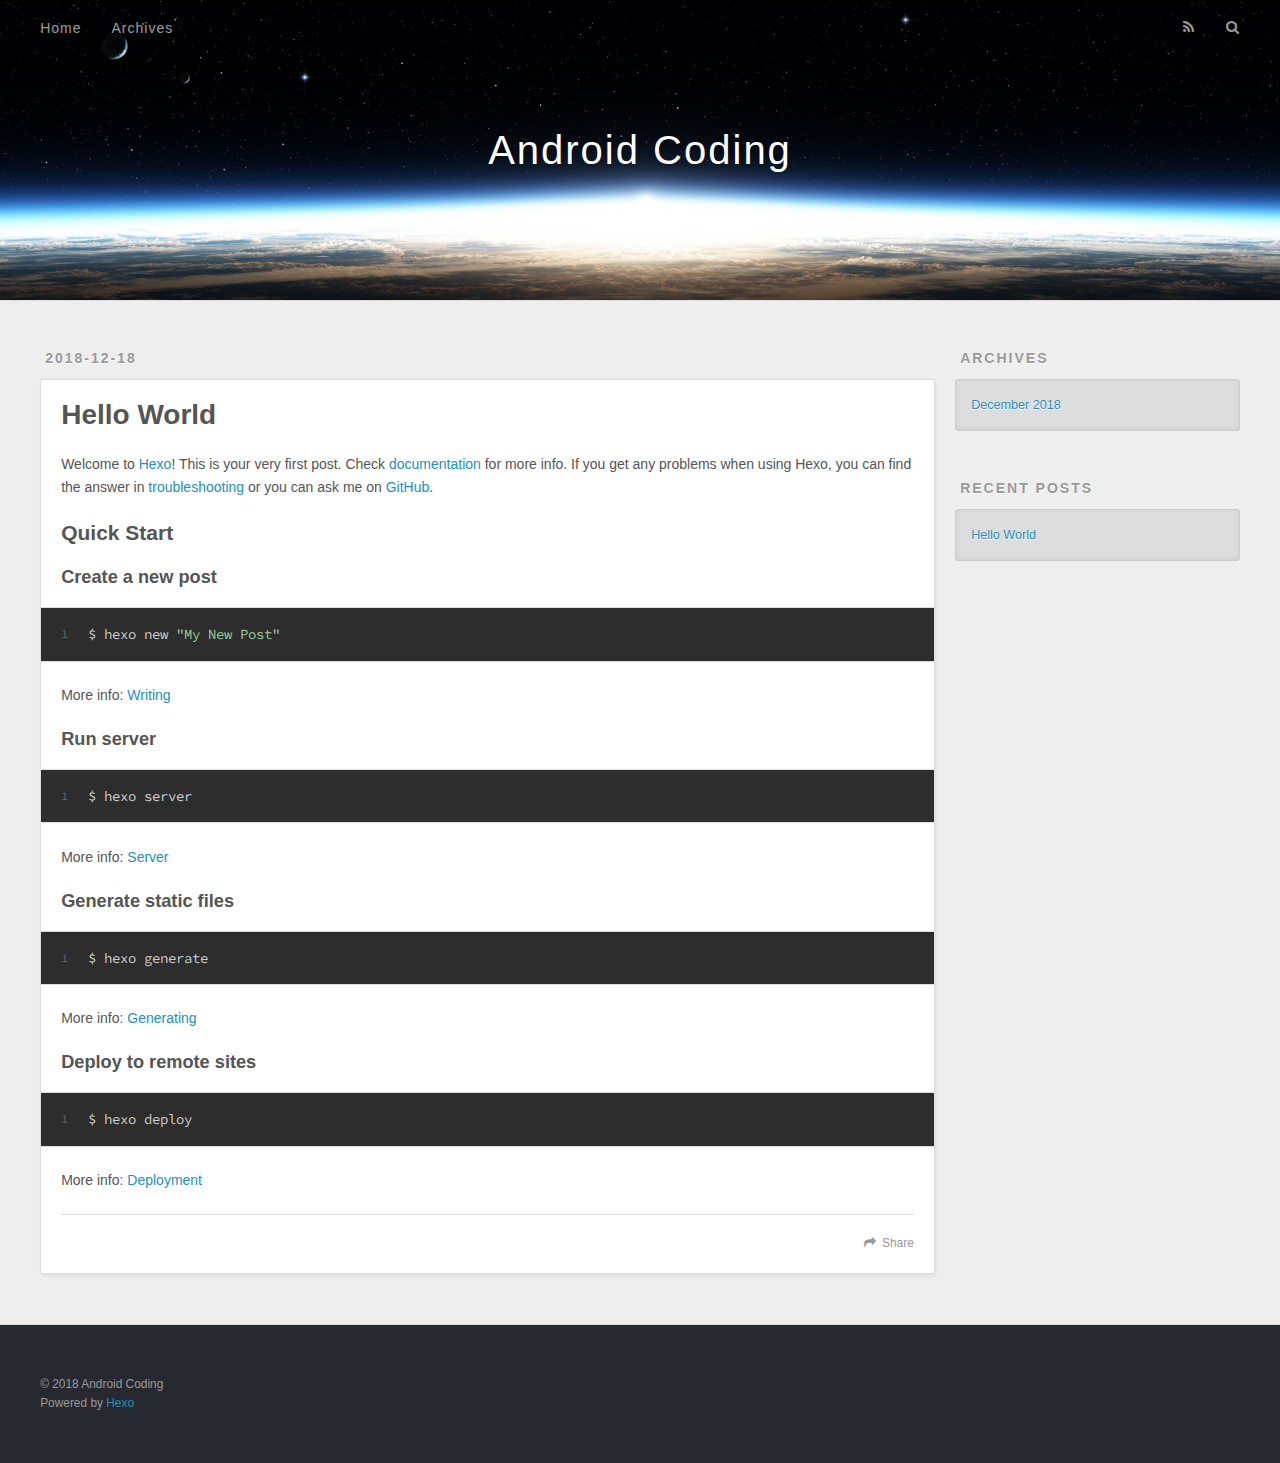
==== index.html @ 4cdae426 "Site updated: 2018-12-18 14:58:21" ====
<!DOCTYPE html>
<html>
<head><meta name="generator" content="Hexo 3.8.0">
  <meta charset="utf-8">
  

  
  <title>Android Coding</title>
  <meta name="viewport" content="width=device-width, initial-scale=1, maximum-scale=1">
  <meta property="og:type" content="website">
<meta property="og:title" content="Android Coding">
<meta property="og:url" content="http://yoursite.com/index.html">
<meta property="og:site_name" content="Android Coding">
<meta property="og:locale" content="default">
<meta name="twitter:card" content="summary">
<meta name="twitter:title" content="Android Coding">
  
    <link rel="alternate" href="/atom.xml" title="Android Coding" type="application/atom+xml">
  
  
    <link rel="icon" href="/favicon.png">
  
  
    <link href="//fonts.googleapis.com/css?family=Source+Code+Pro" rel="stylesheet" type="text/css">
  
  <link rel="stylesheet" href="/css/style.css">
</head>
</html>
<body>
  <div id="container">
    <div id="wrap">
      <header id="header">
  <div id="banner"></div>
  <div id="header-outer" class="outer">
    <div id="header-title" class="inner">
      <h1 id="logo-wrap">
        <a href="/" id="logo">Android Coding</a>
      </h1>
      
    </div>
    <div id="header-inner" class="inner">
      <nav id="main-nav">
        <a id="main-nav-toggle" class="nav-icon"></a>
        
          <a class="main-nav-link" href="/">Home</a>
        
          <a class="main-nav-link" href="/archives">Archives</a>
        
      </nav>
      <nav id="sub-nav">
        
          <a id="nav-rss-link" class="nav-icon" href="/atom.xml" title="RSS Feed"></a>
        
        <a id="nav-search-btn" class="nav-icon" title="Search"></a>
      </nav>
      <div id="search-form-wrap">
        <form action="//google.com/search" method="get" accept-charset="UTF-8" class="search-form"><input type="search" name="q" class="search-form-input" placeholder="Search"><button type="submit" class="search-form-submit">&#xF002;</button><input type="hidden" name="sitesearch" value="http://yoursite.com"></form>
      </div>
    </div>
  </div>
</header>
      <div class="outer">
        <section id="main">
  
    <article id="post-hello-world" class="article article-type-post" itemscope="" itemprop="blogPost">
  <div class="article-meta">
    <a href="/2018/12/18/hello-world/" class="article-date">
  <time datetime="2018-12-18T05:21:05.189Z" itemprop="datePublished">2018-12-18</time>
</a>
    
  </div>
  <div class="article-inner">
    
    
      <header class="article-header">
        
  
    <h1 itemprop="name">
      <a class="article-title" href="/2018/12/18/hello-world/">Hello World</a>
    </h1>
  

      </header>
    
    <div class="article-entry" itemprop="articleBody">
      
        <p>Welcome to <a href="https://hexo.io/" target="_blank" rel="noopener">Hexo</a>! This is your very first post. Check <a href="https://hexo.io/docs/" target="_blank" rel="noopener">documentation</a> for more info. If you get any problems when using Hexo, you can find the answer in <a href="https://hexo.io/docs/troubleshooting.html" target="_blank" rel="noopener">troubleshooting</a> or you can ask me on <a href="https://github.com/hexojs/hexo/issues" target="_blank" rel="noopener">GitHub</a>.</p>
<h2 id="Quick-Start"><a href="#Quick-Start" class="headerlink" title="Quick Start"></a>Quick Start</h2><h3 id="Create-a-new-post"><a href="#Create-a-new-post" class="headerlink" title="Create a new post"></a>Create a new post</h3><figure class="highlight bash"><table><tr><td class="gutter"><pre><span class="line">1</span><br></pre></td><td class="code"><pre><span class="line">$ hexo new <span class="string">"My New Post"</span></span><br></pre></td></tr></table></figure>
<p>More info: <a href="https://hexo.io/docs/writing.html" target="_blank" rel="noopener">Writing</a></p>
<h3 id="Run-server"><a href="#Run-server" class="headerlink" title="Run server"></a>Run server</h3><figure class="highlight bash"><table><tr><td class="gutter"><pre><span class="line">1</span><br></pre></td><td class="code"><pre><span class="line">$ hexo server</span><br></pre></td></tr></table></figure>
<p>More info: <a href="https://hexo.io/docs/server.html" target="_blank" rel="noopener">Server</a></p>
<h3 id="Generate-static-files"><a href="#Generate-static-files" class="headerlink" title="Generate static files"></a>Generate static files</h3><figure class="highlight bash"><table><tr><td class="gutter"><pre><span class="line">1</span><br></pre></td><td class="code"><pre><span class="line">$ hexo generate</span><br></pre></td></tr></table></figure>
<p>More info: <a href="https://hexo.io/docs/generating.html" target="_blank" rel="noopener">Generating</a></p>
<h3 id="Deploy-to-remote-sites"><a href="#Deploy-to-remote-sites" class="headerlink" title="Deploy to remote sites"></a>Deploy to remote sites</h3><figure class="highlight bash"><table><tr><td class="gutter"><pre><span class="line">1</span><br></pre></td><td class="code"><pre><span class="line">$ hexo deploy</span><br></pre></td></tr></table></figure>
<p>More info: <a href="https://hexo.io/docs/deployment.html" target="_blank" rel="noopener">Deployment</a></p>

      
    </div>
    <footer class="article-footer">
      <a data-url="http://yoursite.com/2018/12/18/hello-world/" data-id="cjpte66n10000qaubw5tbpkgz" class="article-share-link">Share</a>
      
      
    </footer>
  </div>
  
</article>


  


</section>
        
          <aside id="sidebar">
  
    

  
    

  
    
  
    
  <div class="widget-wrap">
    <h3 class="widget-title">Archives</h3>
    <div class="widget">
      <ul class="archive-list"><li class="archive-list-item"><a class="archive-list-link" href="/archives/2018/12/">December 2018</a></li></ul>
    </div>
  </div>


  
    
  <div class="widget-wrap">
    <h3 class="widget-title">Recent Posts</h3>
    <div class="widget">
      <ul>
        
          <li>
            <a href="/2018/12/18/hello-world/">Hello World</a>
          </li>
        
      </ul>
    </div>
  </div>

  
</aside>
        
      </div>
      <footer id="footer">
  
  <div class="outer">
    <div id="footer-info" class="inner">
      &copy; 2018 Android Coding<br>
      Powered by <a href="http://hexo.io/" target="_blank">Hexo</a>
    </div>
  </div>
</footer>
    </div>
    <nav id="mobile-nav">
  
    <a href="/" class="mobile-nav-link">Home</a>
  
    <a href="/archives" class="mobile-nav-link">Archives</a>
  
</nav>
    

<script src="//ajax.googleapis.com/ajax/libs/jquery/2.0.3/jquery.min.js"></script>


  <link rel="stylesheet" href="/fancybox/jquery.fancybox.css">
  <script src="/fancybox/jquery.fancybox.pack.js"></script>


<script src="/js/script.js"></script>



  </div>
</body>
</html>
---- css/style.css ----
body {
  width: 100%;
}
body:before,
body:after {
  content: "";
  display: table;
}
body:after {
  clear: both;
}
html,
body,
div,
span,
applet,
object,
iframe,
h1,
h2,
h3,
h4,
h5,
h6,
p,
blockquote,
pre,
a,
abbr,
acronym,
address,
big,
cite,
code,
del,
dfn,
em,
img,
ins,
kbd,
q,
s,
samp,
small,
strike,
strong,
sub,
sup,
tt,
var,
dl,
dt,
dd,
ol,
ul,
li,
fieldset,
form,
label,
legend,
table,
caption,
tbody,
tfoot,
thead,
tr,
th,
td {
  margin: 0;
  padding: 0;
  border: 0;
  outline: 0;
  font-weight: inherit;
  font-style: inherit;
  font-family: inherit;
  font-size: 100%;
  vertical-align: baseline;
}
body {
  line-height: 1;
  color: #000;
  background: #fff;
}
ol,
ul {
  list-style: none;
}
table {
  border-collapse: separate;
  border-spacing: 0;
  vertical-align: middle;
}
caption,
th,
td {
  text-align: left;
  font-weight: normal;
  vertical-align: middle;
}
a img {
  border: none;
}
input,
button {
  margin: 0;
  padding: 0;
}
input::-moz-focus-inner,
button::-moz-focus-inner {
  border: 0;
  padding: 0;
}
@font-face {
  font-family: FontAwesome;
  font-style: normal;
  font-weight: normal;
  src: url("fonts/fontawesome-webfont.eot?v=#4.0.3");
  src: url("fonts/fontawesome-webfont.eot?#iefix&v=#4.0.3") format("embedded-opentype"), url("fonts/fontawesome-webfont.woff?v=#4.0.3") format("woff"), url("fonts/fontawesome-webfont.ttf?v=#4.0.3") format("truetype"), url("fonts/fontawesome-webfont.svg#fontawesomeregular?v=#4.0.3") format("svg");
}
html,
body,
#container {
  height: 100%;
}
body {
  background: #eee;
  font: 14px -apple-system, BlinkMacSystemFont, "Segoe UI", "Roboto", "Oxygen", "Ubuntu", "Cantarell", "Fira Sans", "Droid Sans", "Helvetica Neue", sans-serif;
  -webkit-text-size-adjust: 100%;
}
.outer {
  max-width: 1220px;
  margin: 0 auto;
  padding: 0 20px;
}
.outer:before,
.outer:after {
  content: "";
  display: table;
}
.outer:after {
  clear: both;
}
.inner {
  display: inline;
  float: left;
  width: 98.33333333333333%;
  margin: 0 0.833333333333333%;
}
.left,
.alignleft {
  float: left;
}
.right,
.alignright {
  float: right;
}
.clear {
  clear: both;
}
#container {
  position: relative;
}
.mobile-nav-on {
  overflow: hidden;
}
#wrap {
  height: 100%;
  width: 100%;
  position: absolute;
  top: 0;
  left: 0;
  -webkit-transition: 0.2s ease-out;
  -moz-transition: 0.2s ease-out;
  -ms-transition: 0.2s ease-out;
  transition: 0.2s ease-out;
  z-index: 1;
  background: #eee;
}
.mobile-nav-on #wrap {
  left: 280px;
}
@media screen and (min-width: 768px) {
  #main {
    display: inline;
    float: left;
    width: 73.33333333333333%;
    margin: 0 0.833333333333333%;
  }
}
.article-date,
.article-category-link,
.archive-year,
.widget-title {
  text-decoration: none;
  text-transform: uppercase;
  letter-spacing: 2px;
  color: #999;
  margin-bottom: 1em;
  margin-left: 5px;
  line-height: 1em;
  text-shadow: 0 1px #fff;
  font-weight: bold;
}
.article-inner,
.archive-article-inner {
  background: #fff;
  -webkit-box-shadow: 1px 2px 3px #ddd;
  box-shadow: 1px 2px 3px #ddd;
  border: 1px solid #ddd;
  border-radius: 3px;
}
.article-entry h1,
.widget h1 {
  font-size: 2em;
}
.article-entry h2,
.widget h2 {
  font-size: 1.5em;
}
.article-entry h3,
.widget h3 {
  font-size: 1.3em;
}
.article-entry h4,
.widget h4 {
  font-size: 1.2em;
}
.article-entry h5,
.widget h5 {
  font-size: 1em;
}
.article-entry h6,
.widget h6 {
  font-size: 1em;
  color: #999;
}
.article-entry hr,
.widget hr {
  border: 1px dashed #ddd;
}
.article-entry strong,
.widget strong {
  font-weight: bold;
}
.article-entry em,
.widget em,
.article-entry cite,
.widget cite {
  font-style: italic;
}
.article-entry sup,
.widget sup,
.article-entry sub,
.widget sub {
  font-size: 0.75em;
  line-height: 0;
  position: relative;
  vertical-align: baseline;
}
.article-entry sup,
.widget sup {
  top: -0.5em;
}
.article-entry sub,
.widget sub {
  bottom: -0.2em;
}
.article-entry small,
.widget small {
  font-size: 0.85em;
}
.article-entry acronym,
.widget acronym,
.article-entry abbr,
.widget abbr {
  border-bottom: 1px dotted;
}
.article-entry ul,
.widget ul,
.article-entry ol,
.widget ol,
.article-entry dl,
.widget dl {
  margin: 0 20px;
  line-height: 1.6em;
}
.article-entry ul ul,
.widget ul ul,
.article-entry ol ul,
.widget ol ul,
.article-entry ul ol,
.widget ul ol,
.article-entry ol ol,
.widget ol ol {
  margin-top: 0;
  margin-bottom: 0;
}
.article-entry ul,
.widget ul {
  list-style: disc;
}
.article-entry ol,
.widget ol {
  list-style: decimal;
}
.article-entry dt,
.widget dt {
  font-weight: bold;
}
#header {
  height: 300px;
  position: relative;
  border-bottom: 1px solid #ddd;
}
#header:before,
#header:after {
  content: "";
  position: absolute;
  left: 0;
  right: 0;
  height: 40px;
}
#header:before {
  top: 0;
  background: -webkit-linear-gradient(rgba(0,0,0,0.2), transparent);
  background: -moz-linear-gradient(rgba(0,0,0,0.2), transparent);
  background: -ms-linear-gradient(rgba(0,0,0,0.2), transparent);
  background: linear-gradient(rgba(0,0,0,0.2), transparent);
}
#header:after {
  bottom: 0;
  background: -webkit-linear-gradient(transparent, rgba(0,0,0,0.2));
  background: -moz-linear-gradient(transparent, rgba(0,0,0,0.2));
  background: -ms-linear-gradient(transparent, rgba(0,0,0,0.2));
  background: linear-gradient(transparent, rgba(0,0,0,0.2));
}
#header-outer {
  height: 100%;
  position: relative;
}
#header-inner {
  position: relative;
  overflow: hidden;
}
#banner {
  position: absolute;
  top: 0;
  left: 0;
  width: 100%;
  height: 100%;
  background: url("images/banner.jpg") center #000;
  -webkit-background-size: cover;
  -moz-background-size: cover;
  background-size: cover;
  z-index: -1;
}
#header-title {
  text-align: center;
  height: 40px;
  position: absolute;
  top: 50%;
  left: 0;
  margin-top: -20px;
}
#logo,
#subtitle {
  text-decoration: none;
  color: #fff;
  font-weight: 300;
  text-shadow: 0 1px 4px rgba(0,0,0,0.3);
}
#logo {
  font-size: 40px;
  line-height: 40px;
  letter-spacing: 2px;
}
#subtitle {
  font-size: 16px;
  line-height: 16px;
  letter-spacing: 1px;
}
#subtitle-wrap {
  margin-top: 16px;
}
#main-nav {
  float: left;
  margin-left: -15px;
}
.nav-icon,
.main-nav-link {
  float: left;
  color: #fff;
  opacity: 0.6;
  text-decoration: none;
  text-shadow: 0 1px rgba(0,0,0,0.2);
  -webkit-transition: opacity 0.2s;
  -moz-transition: opacity 0.2s;
  -ms-transition: opacity 0.2s;
  transition: opacity 0.2s;
  display: block;
  padding: 20px 15px;
}
.nav-icon:hover,
.main-nav-link:hover {
  opacity: 1;
}
.nav-icon {
  font-family: FontAwesome;
  text-align: center;
  font-size: 14px;
  width: 14px;
  height: 14px;
  padding: 20px 15px;
  position: relative;
  cursor: pointer;
}
.main-nav-link {
  font-weight: 300;
  letter-spacing: 1px;
}
@media screen and (max-width: 479px) {
  .main-nav-link {
    display: none;
  }
}
#main-nav-toggle {
  display: none;
}
#main-nav-toggle:before {
  content: "\f0c9";
}
@media screen and (max-width: 479px) {
  #main-nav-toggle {
    display: block;
  }
}
#sub-nav {
  float: right;
  margin-right: -15px;
}
#nav-rss-link:before {
  content: "\f09e";
}
#nav-search-btn:before {
  content: "\f002";
}
#search-form-wrap {
  position: absolute;
  top: 15px;
  width: 150px;
  height: 30px;
  right: -150px;
  opacity: 0;
  -webkit-transition: 0.2s ease-out;
  -moz-transition: 0.2s ease-out;
  -ms-transition: 0.2s ease-out;
  transition: 0.2s ease-out;
}
#search-form-wrap.on {
  opacity: 1;
  right: 0;
}
@media screen and (max-width: 479px) {
  #search-form-wrap {
    width: 100%;
    right: -100%;
  }
}
.search-form {
  position: absolute;
  top: 0;
  left: 0;
  right: 0;
  background: #fff;
  padding: 5px 15px;
  border-radius: 15px;
  -webkit-box-shadow: 0 0 10px rgba(0,0,0,0.3);
  box-shadow: 0 0 10px rgba(0,0,0,0.3);
}
.search-form-input {
  border: none;
  background: none;
  color: #555;
  width: 100%;
  font: 13px -apple-system, BlinkMacSystemFont, "Segoe UI", "Roboto", "Oxygen", "Ubuntu", "Cantarell", "Fira Sans", "Droid Sans", "Helvetica Neue", sans-serif;
  outline: none;
}
.search-form-input::-webkit-search-results-decoration,
.search-form-input::-webkit-search-cancel-button {
  -webkit-appearance: none;
}
.search-form-submit {
  position: absolute;
  top: 50%;
  right: 10px;
  margin-top: -7px;
  font: 13px FontAwesome;
  border: none;
  background: none;
  color: #bbb;
  cursor: pointer;
}
.search-form-submit:hover,
.search-form-submit:focus {
  color: #777;
}
.article {
  margin: 50px 0;
}
.article-inner {
  overflow: hidden;
}
.article-meta:before,
.article-meta:after {
  content: "";
  display: table;
}
.article-meta:after {
  clear: both;
}
.article-date {
  float: left;
}
.article-category {
  float: left;
  line-height: 1em;
  color: #ccc;
  text-shadow: 0 1px #fff;
  margin-left: 8px;
}
.article-category:before {
  content: "\2022";
}
.article-category-link {
  margin: 0 12px 1em;
}
.article-header {
  padding: 20px 20px 0;
}
.article-title {
  text-decoration: none;
  font-size: 2em;
  font-weight: bold;
  color: #555;
  line-height: 1.1em;
  -webkit-transition: color 0.2s;
  -moz-transition: color 0.2s;
  -ms-transition: color 0.2s;
  transition: color 0.2s;
}
a.article-title:hover {
  color: #258fb8;
}
.article-entry {
  color: #555;
  padding: 0 20px;
}
.article-entry:before,
.article-entry:after {
  content: "";
  display: table;
}
.article-entry:after {
  clear: both;
}
.article-entry p,
.article-entry table {
  line-height: 1.6em;
  margin: 1.6em 0;
}
.article-entry h1,
.article-entry h2,
.article-entry h3,
.article-entry h4,
.article-entry h5,
.article-entry h6 {
  font-weight: bold;
}
.article-entry h1,
.article-entry h2,
.article-entry h3,
.article-entry h4,
.article-entry h5,
.article-entry h6 {
  line-height: 1.1em;
  margin: 1.1em 0;
}
.article-entry a {
  color: #258fb8;
  text-decoration: none;
}
.article-entry a:hover {
  text-decoration: underline;
}
.article-entry ul,
.article-entry ol,
.article-entry dl {
  margin-top: 1.6em;
  margin-bottom: 1.6em;
}
.article-entry img,
.article-entry video {
  max-width: 100%;
  height: auto;
  display: block;
  margin: auto;
}
.article-entry iframe {
  border: none;
}
.article-entry table {
  width: 100%;
  border-collapse: collapse;
  border-spacing: 0;
}
.article-entry th {
  font-weight: bold;
  border-bottom: 3px solid #ddd;
  padding-bottom: 0.5em;
}
.article-entry td {
  border-bottom: 1px solid #ddd;
  padding: 10px 0;
}
.article-entry blockquote {
  font-family: Georgia, "Times New Roman", serif;
  font-size: 1.4em;
  margin: 1.6em 20px;
  text-align: center;
}
.article-entry blockquote footer {
  font-size: 14px;
  margin: 1.6em 0;
  font-family: -apple-system, BlinkMacSystemFont, "Segoe UI", "Roboto", "Oxygen", "Ubuntu", "Cantarell", "Fira Sans", "Droid Sans", "Helvetica Neue", sans-serif;
}
.article-entry blockquote footer cite:before {
  content: "—";
  padding: 0 0.5em;
}
.article-entry .pullquote {
  text-align: left;
  width: 45%;
  margin: 0;
}
.article-entry .pullquote.left {
  margin-left: 0.5em;
  margin-right: 1em;
}
.article-entry .pullquote.right {
  margin-right: 0.5em;
  margin-left: 1em;
}
.article-entry .caption {
  color: #999;
  display: block;
  font-size: 0.9em;
  margin-top: 0.5em;
  position: relative;
  text-align: center;
}
.article-entry .video-container {
  position: relative;
  padding-top: 56.25%;
  height: 0;
  overflow: hidden;
}
.article-entry .video-container iframe,
.article-entry .video-container object,
.article-entry .video-container embed {
  position: absolute;
  top: 0;
  left: 0;
  width: 100%;
  height: 100%;
  margin-top: 0;
}
.article-more-link a {
  display: inline-block;
  line-height: 1em;
  padding: 6px 15px;
  border-radius: 15px;
  background: #eee;
  color: #999;
  text-shadow: 0 1px #fff;
  text-decoration: none;
}
.article-more-link a:hover {
  background: #258fb8;
  color: #fff;
  text-decoration: none;
  text-shadow: 0 1px #1e7293;
}
.article-footer {
  font-size: 0.85em;
  line-height: 1.6em;
  border-top: 1px solid #ddd;
  padding-top: 1.6em;
  margin: 0 20px 20px;
}
.article-footer:before,
.article-footer:after {
  content: "";
  display: table;
}
.article-footer:after {
  clear: both;
}
.article-footer a {
  color: #999;
  text-decoration: none;
}
.article-footer a:hover {
  color: #555;
}
.article-tag-list-item {
  float: left;
  margin-right: 10px;
}
.article-tag-list-link:before {
  content: "#";
}
.article-comment-link {
  float: right;
}
.article-comment-link:before {
  content: "\f075";
  font-family: FontAwesome;
  padding-right: 8px;
}
.article-share-link {
  cursor: pointer;
  float: right;
  margin-left: 20px;
}
.article-share-link:before {
  content: "\f064";
  font-family: FontAwesome;
  padding-right: 6px;
}
#article-nav {
  position: relative;
}
#article-nav:before,
#article-nav:after {
  content: "";
  display: table;
}
#article-nav:after {
  clear: both;
}
@media screen and (min-width: 768px) {
  #article-nav {
    margin: 50px 0;
  }
  #article-nav:before {
    width: 8px;
    height: 8px;
    position: absolute;
    top: 50%;
    left: 50%;
    margin-top: -4px;
    margin-left: -4px;
    content: "";
    border-radius: 50%;
    background: #ddd;
    -webkit-box-shadow: 0 1px 2px #fff;
    box-shadow: 0 1px 2px #fff;
  }
}
.article-nav-link-wrap {
  text-decoration: none;
  text-shadow: 0 1px #fff;
  color: #999;
  -webkit-box-sizing: border-box;
  -moz-box-sizing: border-box;
  box-sizing: border-box;
  margin-top: 50px;
  text-align: center;
  display: block;
}
.article-nav-link-wrap:hover {
  color: #555;
}
@media screen and (min-width: 768px) {
  .article-nav-link-wrap {
    width: 50%;
    margin-top: 0;
  }
}
@media screen and (min-width: 768px) {
  #article-nav-newer {
    float: left;
    text-align: right;
    padding-right: 20px;
  }
}
@media screen and (min-width: 768px) {
  #article-nav-older {
    float: right;
    text-align: left;
    padding-left: 20px;
  }
}
.article-nav-caption {
  text-transform: uppercase;
  letter-spacing: 2px;
  color: #ddd;
  line-height: 1em;
  font-weight: bold;
}
#article-nav-newer .article-nav-caption {
  margin-right: -2px;
}
.article-nav-title {
  font-size: 0.85em;
  line-height: 1.6em;
  margin-top: 0.5em;
}
.article-share-box {
  position: absolute;
  display: none;
  background: #fff;
  -webkit-box-shadow: 1px 2px 10px rgba(0,0,0,0.2);
  box-shadow: 1px 2px 10px rgba(0,0,0,0.2);
  border-radius: 3px;
  margin-left: -145px;
  overflow: hidden;
  z-index: 1;
}
.article-share-box.on {
  display: block;
}
.article-share-input {
  width: 100%;
  background: none;
  -webkit-box-sizing: border-box;
  -moz-box-sizing: border-box;
  box-sizing: border-box;
  font: 14px -apple-system, BlinkMacSystemFont, "Segoe UI", "Roboto", "Oxygen", "Ubuntu", "Cantarell", "Fira Sans", "Droid Sans", "Helvetica Neue", sans-serif;
  padding: 0 15px;
  color: #555;
  outline: none;
  border: 1px solid #ddd;
  border-radius: 3px 3px 0 0;
  height: 36px;
  line-height: 36px;
}
.article-share-links {
  background: #eee;
}
.article-share-links:before,
.article-share-links:after {
  content: "";
  display: table;
}
.article-share-links:after {
  clear: both;
}
.article-share-twitter,
.article-share-facebook,
.article-share-pinterest,
.article-share-google {
  width: 50px;
  height: 36px;
  display: block;
  float: left;
  position: relative;
  color: #999;
  text-shadow: 0 1px #fff;
}
.article-share-twitter:before,
.article-share-facebook:before,
.article-share-pinterest:before,
.article-share-google:before {
  font-size: 20px;
  font-family: FontAwesome;
  width: 20px;
  height: 20px;
  position: absolute;
  top: 50%;
  left: 50%;
  margin-top: -10px;
  margin-left: -10px;
  text-align: center;
}
.article-share-twitter:hover,
.article-share-facebook:hover,
.article-share-pinterest:hover,
.article-share-google:hover {
  color: #fff;
}
.article-share-twitter:before {
  content: "\f099";
}
.article-share-twitter:hover {
  background: #00aced;
  text-shadow: 0 1px #008abe;
}
.article-share-facebook:before {
  content: "\f09a";
}
.article-share-facebook:hover {
  background: #3b5998;
  text-shadow: 0 1px #2f477a;
}
.article-share-pinterest:before {
  content: "\f0d2";
}
.article-share-pinterest:hover {
  background: #cb2027;
  text-shadow: 0 1px #a21a1f;
}
.article-share-google:before {
  content: "\f0d5";
}
.article-share-google:hover {
  background: #dd4b39;
  text-shadow: 0 1px #be3221;
}
.article-gallery {
  background: #000;
  position: relative;
}
.article-gallery-photos {
  position: relative;
  overflow: hidden;
}
.article-gallery-img {
  display: none;
  max-width: 100%;
}
.article-gallery-img:first-child {
  display: block;
}
.article-gallery-img.loaded {
  position: absolute;
  display: block;
}
.article-gallery-img img {
  display: block;
  max-width: 100%;
  margin: 0 auto;
}
#comments {
  background: #fff;
  -webkit-box-shadow: 1px 2px 3px #ddd;
  box-shadow: 1px 2px 3px #ddd;
  padding: 20px;
  border: 1px solid #ddd;
  border-radius: 3px;
  margin: 50px 0;
}
#comments a {
  color: #258fb8;
}
.archives-wrap {
  margin: 50px 0;
}
.archives:before,
.archives:after {
  content: "";
  display: table;
}
.archives:after {
  clear: both;
}
.archive-year-wrap {
  margin-bottom: 1em;
}
.archives {
  -webkit-column-gap: 10px;
  -moz-column-gap: 10px;
  column-gap: 10px;
}
@media screen and (min-width: 480px) and (max-width: 767px) {
  .archives {
    -webkit-column-count: 2;
    -moz-column-count: 2;
    column-count: 2;
  }
}
@media screen and (min-width: 768px) {
  .archives {
    -webkit-column-count: 3;
    -moz-column-count: 3;
    column-count: 3;
  }
}
.archive-article {
  -webkit-column-break-inside: avoid;
  page-break-inside: avoid;
  overflow: hidden;
  break-inside: avoid-column;
}
.archive-article-inner {
  padding: 10px;
  margin-bottom: 15px;
}
.archive-article-title {
  text-decoration: none;
  font-weight: bold;
  color: #555;
  -webkit-transition: color 0.2s;
  -moz-transition: color 0.2s;
  -ms-transition: color 0.2s;
  transition: color 0.2s;
  line-height: 1.6em;
}
.archive-article-title:hover {
  color: #258fb8;
}
.archive-article-footer {
  margin-top: 1em;
}
.archive-article-date {
  color: #999;
  text-decoration: none;
  font-size: 0.85em;
  line-height: 1em;
  margin-bottom: 0.5em;
  display: block;
}
#page-nav {
  margin: 50px auto;
  background: #fff;
  -webkit-box-shadow: 1px 2px 3px #ddd;
  box-shadow: 1px 2px 3px #ddd;
  border: 1px solid #ddd;
  border-radius: 3px;
  text-align: center;
  color: #999;
  overflow: hidden;
}
#page-nav:before,
#page-nav:after {
  content: "";
  display: table;
}
#page-nav:after {
  clear: both;
}
#page-nav a,
#page-nav span {
  padding: 10px 20px;
  line-height: 1;
  height: 2ex;
}
#page-nav a {
  color: #999;
  text-decoration: none;
}
#page-nav a:hover {
  background: #999;
  color: #fff;
}
#page-nav .prev {
  float: left;
}
#page-nav .next {
  float: right;
}
#page-nav .page-number {
  display: inline-block;
}
@media screen and (max-width: 479px) {
  #page-nav .page-number {
    display: none;
  }
}
#page-nav .current {
  color: #555;
  font-weight: bold;
}
#page-nav .space {
  color: #ddd;
}
#footer {
  background: #262a30;
  padding: 50px 0;
  border-top: 1px solid #ddd;
  color: #999;
}
#footer a {
  color: #258fb8;
  text-decoration: none;
}
#footer a:hover {
  text-decoration: underline;
}
#footer-info {
  line-height: 1.6em;
  font-size: 0.85em;
}
.article-entry pre,
.article-entry .highlight {
  background: #2d2d2d;
  margin: 0 -20px;
  padding: 15px 20px;
  border-style: solid;
  border-color: #ddd;
  border-width: 1px 0;
  overflow: auto;
  color: #ccc;
  line-height: 22.400000000000002px;
}
.article-entry .highlight .gutter pre,
.article-entry .gist .gist-file .gist-data .line-numbers {
  color: #666;
  font-size: 0.85em;
}
.article-entry pre,
.article-entry code {
  font-family: "Source Code Pro", Consolas, Monaco, Menlo, Consolas, monospace;
}
.article-entry code {
  background: #eee;
  text-shadow: 0 1px #fff;
  padding: 0 0.3em;
}
.article-entry pre code {
  background: none;
  text-shadow: none;
  padding: 0;
}
.article-entry .highlight pre {
  border: none;
  margin: 0;
  padding: 0;
}
.article-entry .highlight table {
  margin: 0;
  width: auto;
}
.article-entry .highlight td {
  border: none;
  padding: 0;
}
.article-entry .highlight figcaption {
  font-size: 0.85em;
  color: #999;
  line-height: 1em;
  margin-bottom: 1em;
}
.article-entry .highlight figcaption:before,
.article-entry .highlight figcaption:after {
  content: "";
  display: table;
}
.article-entry .highlight figcaption:after {
  clear: both;
}
.article-entry .highlight figcaption a {
  float: right;
}
.article-entry .highlight .gutter pre {
  text-align: right;
  padding-right: 20px;
}
.article-entry .highlight .line {
  height: 22.400000000000002px;
}
.article-entry .highlight .line.marked {
  background: #515151;
}
.article-entry .gist {
  margin: 0 -20px;
  border-style: solid;
  border-color: #ddd;
  border-width: 1px 0;
  background: #2d2d2d;
  padding: 15px 20px 15px 0;
}
.article-entry .gist .gist-file {
  border: none;
  font-family: "Source Code Pro", Consolas, Monaco, Menlo, Consolas, monospace;
  margin: 0;
}
.article-entry .gist .gist-file .gist-data {
  background: none;
  border: none;
}
.article-entry .gist .gist-file .gist-data .line-numbers {
  background: none;
  border: none;
  padding: 0 20px 0 0;
}
.article-entry .gist .gist-file .gist-data .line-data {
  padding: 0 !important;
}
.article-entry .gist .gist-file .highlight {
  margin: 0;
  padding: 0;
  border: none;
}
.article-entry .gist .gist-file .gist-meta {
  background: #2d2d2d;
  color: #999;
  font: 0.85em -apple-system, BlinkMacSystemFont, "Segoe UI", "Roboto", "Oxygen", "Ubuntu", "Cantarell", "Fira Sans", "Droid Sans", "Helvetica Neue", sans-serif;
  text-shadow: 0 0;
  padding: 0;
  margin-top: 1em;
  margin-left: 20px;
}
.article-entry .gist .gist-file .gist-meta a {
  color: #258fb8;
  font-weight: normal;
}
.article-entry .gist .gist-file .gist-meta a:hover {
  text-decoration: underline;
}
pre .comment,
pre .title {
  color: #999;
}
pre .variable,
pre .attribute,
pre .tag,
pre .regexp,
pre .ruby .constant,
pre .xml .tag .title,
pre .xml .pi,
pre .xml .doctype,
pre .html .doctype,
pre .css .id,
pre .css .class,
pre .css .pseudo {
  color: #f2777a;
}
pre .number,
pre .preprocessor,
pre .built_in,
pre .literal,
pre .params,
pre .constant {
  color: #f99157;
}
pre .class,
pre .ruby .class .title,
pre .css .rules .attribute {
  color: #9c9;
}
pre .string,
pre .value,
pre .inheritance,
pre .header,
pre .ruby .symbol,
pre .xml .cdata {
  color: #9c9;
}
pre .css .hexcolor {
  color: #6cc;
}
pre .function,
pre .python .decorator,
pre .python .title,
pre .ruby .function .title,
pre .ruby .title .keyword,
pre .perl .sub,
pre .javascript .title,
pre .coffeescript .title {
  color: #69c;
}
pre .keyword,
pre .javascript .function {
  color: #c9c;
}
@media screen and (max-width: 479px) {
  #mobile-nav {
    position: absolute;
    top: 0;
    left: 0;
    width: 280px;
    height: 100%;
    background: #191919;
    border-right: 1px solid #fff;
  }
}
@media screen and (max-width: 479px) {
  .mobile-nav-link {
    display: block;
    color: #999;
    text-decoration: none;
    padding: 15px 20px;
    font-weight: bold;
  }
  .mobile-nav-link:hover {
    color: #fff;
  }
}
@media screen and (min-width: 768px) {
  #sidebar {
    display: inline;
    float: left;
    width: 23.333333333333332%;
    margin: 0 0.833333333333333%;
  }
}
.widget-wrap {
  margin: 50px 0;
}
.widget {
  color: #777;
  text-shadow: 0 1px #fff;
  background: #ddd;
  -webkit-box-shadow: 0 -1px 4px #ccc inset;
  box-shadow: 0 -1px 4px #ccc inset;
  border: 1px solid #ccc;
  padding: 15px;
  border-radius: 3px;
}
.widget a {
  color: #258fb8;
  text-decoration: none;
}
.widget a:hover {
  text-decoration: underline;
}
.widget ul ul,
.widget ol ul,
.widget dl ul,
.widget ul ol,
.widget ol ol,
.widget dl ol,
.widget ul dl,
.widget ol dl,
.widget dl dl {
  margin-left: 15px;
  list-style: disc;
}
.widget {
  line-height: 1.6em;
  word-wrap: break-word;
  font-size: 0.9em;
}
.widget ul,
.widget ol {
  list-style: none;
  margin: 0;
}
.widget ul ul,
.widget ol ul,
.widget ul ol,
.widget ol ol {
  margin: 0 20px;
}
.widget ul ul,
.widget ol ul {
  list-style: disc;
}
.widget ul ol,
.widget ol ol {
  list-style: decimal;
}
.category-list-count,
.tag-list-count,
.archive-list-count {
  padding-left: 5px;
  color: #999;
  font-size: 0.85em;
}
.category-list-count:before,
.tag-list-count:before,
.archive-list-count:before {
  content: "(";
}
.category-list-count:after,
.tag-list-count:after,
.archive-list-count:after {
  content: ")";
}
.tagcloud a {
  margin-right: 5px;
  display: inline-block;
}
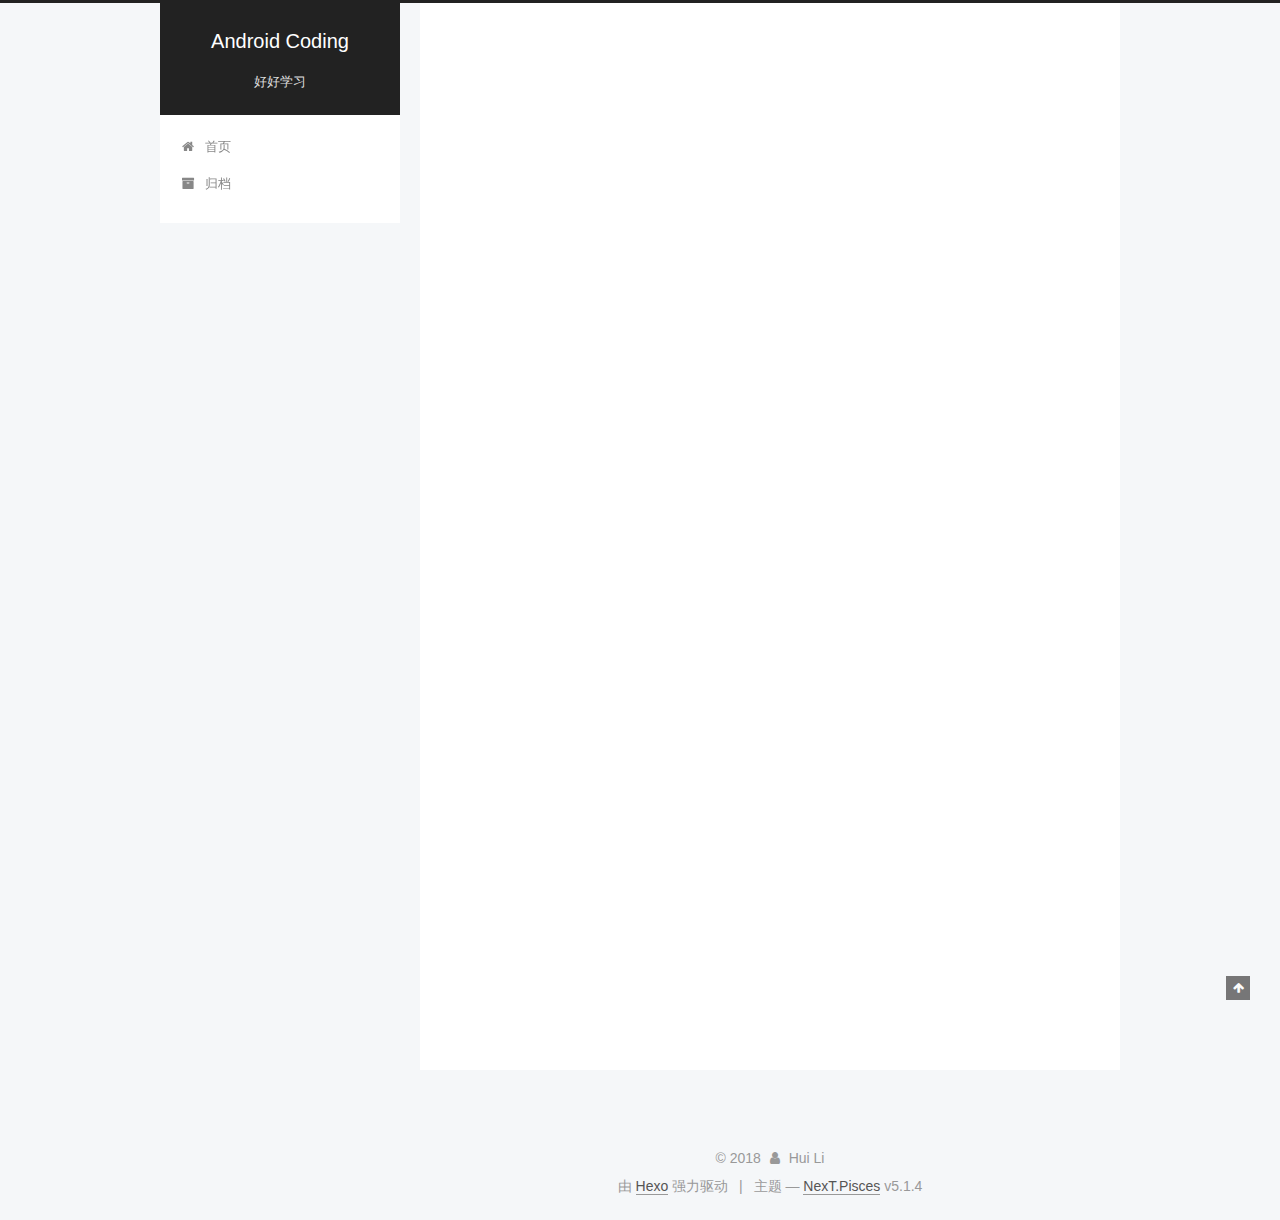
==== commit 08052633: "Site updated: 2018-12-18 16:47:45" ====
--- a/index.html
+++ b/index.html
@@ -1,90 +1,309 @@
 <!DOCTYPE html>
-<html>
+
+
+
+  
+
+
+<html class="theme-next pisces use-motion" lang="zh-Hans">
 <head><meta name="generator" content="Hexo 3.8.0">
-  <meta charset="utf-8">
-  
-
-  
-  <title>Android Coding</title>
-  <meta name="viewport" content="width=device-width, initial-scale=1, maximum-scale=1">
-  <meta property="og:type" content="website">
+  <meta charset="UTF-8">
+<meta http-equiv="X-UA-Compatible" content="IE=edge">
+<meta name="viewport" content="width=device-width, initial-scale=1, maximum-scale=1">
+<meta name="theme-color" content="#222">
+
+
+
+
+
+
+
+
+
+<meta http-equiv="Cache-Control" content="no-transform">
+<meta http-equiv="Cache-Control" content="no-siteapp">
+
+
+
+
+
+
+
+
+
+
+
+
+
+
+
+
+  
+  
+  <link href="/lib/fancybox/source/jquery.fancybox.css?v=2.1.5" rel="stylesheet" type="text/css">
+
+
+
+
+
+
+
+<link href="/lib/font-awesome/css/font-awesome.min.css?v=4.6.2" rel="stylesheet" type="text/css">
+
+<link href="/css/main.css?v=5.1.4" rel="stylesheet" type="text/css">
+
+
+  <link rel="apple-touch-icon" sizes="180x180" href="/images/apple-touch-icon-next.png?v=5.1.4">
+
+
+  <link rel="icon" type="image/png" sizes="32x32" href="/images/favicon-32x32-next.png?v=5.1.4">
+
+
+  <link rel="icon" type="image/png" sizes="16x16" href="/images/favicon-16x16-next.png?v=5.1.4">
+
+
+  <link rel="mask-icon" href="/images/logo.svg?v=5.1.4" color="#222">
+
+
+
+
+
+  <meta name="keywords" content="Hexo, NexT">
+
+
+
+
+
+
+
+
+
+
+<meta name="description" content="一个帮助Android程序员成长的博客">
+<meta property="og:type" content="website">
 <meta property="og:title" content="Android Coding">
 <meta property="og:url" content="http://yoursite.com/index.html">
 <meta property="og:site_name" content="Android Coding">
-<meta property="og:locale" content="default">
+<meta property="og:description" content="一个帮助Android程序员成长的博客">
+<meta property="og:locale" content="zh-Hans">
 <meta name="twitter:card" content="summary">
 <meta name="twitter:title" content="Android Coding">
-  
-    <link rel="alternate" href="/atom.xml" title="Android Coding" type="application/atom+xml">
-  
-  
-    <link rel="icon" href="/favicon.png">
-  
-  
-    <link href="//fonts.googleapis.com/css?family=Source+Code+Pro" rel="stylesheet" type="text/css">
-  
-  <link rel="stylesheet" href="/css/style.css">
+<meta name="twitter:description" content="一个帮助Android程序员成长的博客">
+
+
+
+<script type="text/javascript" id="hexo.configurations">
+  var NexT = window.NexT || {};
+  var CONFIG = {
+    root: '/',
+    scheme: 'Pisces',
+    version: '5.1.4',
+    sidebar: {"position":"left","display":"post","offset":12,"b2t":false,"scrollpercent":false,"onmobile":false},
+    fancybox: true,
+    tabs: true,
+    motion: {"enable":true,"async":false,"transition":{"post_block":"fadeIn","post_header":"slideDownIn","post_body":"slideDownIn","coll_header":"slideLeftIn","sidebar":"slideUpIn"}},
+    duoshuo: {
+      userId: '0',
+      author: '博主'
+    },
+    algolia: {
+      applicationID: '',
+      apiKey: '',
+      indexName: '',
+      hits: {"per_page":10},
+      labels: {"input_placeholder":"Search for Posts","hits_empty":"We didn't find any results for the search: ${query}","hits_stats":"${hits} results found in ${time} ms"}
+    }
+  };
+</script>
+
+
+
+  <link rel="canonical" href="http://yoursite.com/">
+
+
+
+
+
+  <title>Android Coding</title>
+  
+
+
+
+
+
+
+
+
 </head>
-</html>
-<body>
-  <div id="container">
-    <div id="wrap">
-      <header id="header">
-  <div id="banner"></div>
-  <div id="header-outer" class="outer">
-    <div id="header-title" class="inner">
-      <h1 id="logo-wrap">
-        <a href="/" id="logo">Android Coding</a>
-      </h1>
-      
+
+<body itemscope="" itemtype="http://schema.org/WebPage" lang="zh-Hans">
+
+  
+  
+    
+  
+
+  <div class="container sidebar-position-left 
+  page-home">
+    <div class="headband"></div>
+
+    <header id="header" class="header" itemscope="" itemtype="http://schema.org/WPHeader">
+      <div class="header-inner"><div class="site-brand-wrapper">
+  <div class="site-meta ">
+    
+
+    <div class="custom-logo-site-title">
+      <a href="/" class="brand" rel="start">
+        <span class="logo-line-before"><i></i></span>
+        <span class="site-title">Android Coding</span>
+        <span class="logo-line-after"><i></i></span>
+      </a>
     </div>
-    <div id="header-inner" class="inner">
-      <nav id="main-nav">
-        <a id="main-nav-toggle" class="nav-icon"></a>
-        
-          <a class="main-nav-link" href="/">Home</a>
-        
-          <a class="main-nav-link" href="/archives">Archives</a>
-        
-      </nav>
-      <nav id="sub-nav">
-        
-          <a id="nav-rss-link" class="nav-icon" href="/atom.xml" title="RSS Feed"></a>
-        
-        <a id="nav-search-btn" class="nav-icon" title="Search"></a>
-      </nav>
-      <div id="search-form-wrap">
-        <form action="//google.com/search" method="get" accept-charset="UTF-8" class="search-form"><input type="search" name="q" class="search-form-input" placeholder="Search"><button type="submit" class="search-form-submit">&#xF002;</button><input type="hidden" name="sitesearch" value="http://yoursite.com"></form>
-      </div>
-    </div>
+      
+        <p class="site-subtitle">好好学习</p>
+      
   </div>
-</header>
-      <div class="outer">
-        <section id="main">
-  
-    <article id="post-hello-world" class="article article-type-post" itemscope="" itemprop="blogPost">
-  <div class="article-meta">
-    <a href="/2018/12/18/hello-world/" class="article-date">
-  <time datetime="2018-12-18T05:21:05.189Z" itemprop="datePublished">2018-12-18</time>
-</a>
-    
+
+  <div class="site-nav-toggle">
+    <button>
+      <span class="btn-bar"></span>
+      <span class="btn-bar"></span>
+      <span class="btn-bar"></span>
+    </button>
   </div>
-  <div class="article-inner">
-    
-    
-      <header class="article-header">
-        
-  
-    <h1 itemprop="name">
-      <a class="article-title" href="/2018/12/18/hello-world/">Hello World</a>
-    </h1>
-  
-
+</div>
+
+<nav class="site-nav">
+  
+
+  
+    <ul id="menu" class="menu">
+      
+        
+        <li class="menu-item menu-item-home">
+          <a href="/" rel="section">
+            
+              <i class="menu-item-icon fa fa-fw fa-home"></i> <br>
+            
+            首页
+          </a>
+        </li>
+      
+        
+        <li class="menu-item menu-item-archives">
+          <a href="/archives/" rel="section">
+            
+              <i class="menu-item-icon fa fa-fw fa-archive"></i> <br>
+            
+            归档
+          </a>
+        </li>
+      
+
+      
+    </ul>
+  
+
+  
+</nav>
+
+
+
+ </div>
+    </header>
+
+    <main id="main" class="main">
+      <div class="main-inner">
+        <div class="content-wrap">
+          <div id="content" class="content">
+            
+  <section id="posts" class="posts-expand">
+    
+      
+
+  
+
+  
+  
+  
+
+  <article class="post post-type-normal" itemscope="" itemtype="http://schema.org/Article">
+  
+  
+  
+  <div class="post-block">
+    <link itemprop="mainEntityOfPage" href="http://yoursite.com/2018/12/18/hello-world/">
+
+    <span hidden itemprop="author" itemscope="" itemtype="http://schema.org/Person">
+      <meta itemprop="name" content="Hui Li">
+      <meta itemprop="description" content="">
+      <meta itemprop="image" content="/images/avatar.gif">
+    </span>
+
+    <span hidden itemprop="publisher" itemscope="" itemtype="http://schema.org/Organization">
+      <meta itemprop="name" content="Android Coding">
+    </span>
+
+    
+      <header class="post-header">
+
+        
+        
+          <h1 class="post-title" itemprop="name headline">
+                
+                <a class="post-title-link" href="/2018/12/18/hello-world/" itemprop="url">Hello World</a></h1>
+        
+
+        <div class="post-meta">
+          <span class="post-time">
+            
+              <span class="post-meta-item-icon">
+                <i class="fa fa-calendar-o"></i>
+              </span>
+              
+                <span class="post-meta-item-text">发表于</span>
+              
+              <time title="创建于" itemprop="dateCreated datePublished" datetime="2018-12-18T13:21:05+08:00">
+                2018-12-18
+              </time>
+            
+
+            
+
+            
+          </span>
+
+          
+
+          
+            
+          
+
+          
+          
+
+          
+
+          
+
+          
+
+        </div>
       </header>
     
-    <div class="article-entry" itemprop="articleBody">
-      
-        <p>Welcome to <a href="https://hexo.io/" target="_blank" rel="noopener">Hexo</a>! This is your very first post. Check <a href="https://hexo.io/docs/" target="_blank" rel="noopener">documentation</a> for more info. If you get any problems when using Hexo, you can find the answer in <a href="https://hexo.io/docs/troubleshooting.html" target="_blank" rel="noopener">troubleshooting</a> or you can ask me on <a href="https://github.com/hexojs/hexo/issues" target="_blank" rel="noopener">GitHub</a>.</p>
+
+    
+    
+    
+    <div class="post-body" itemprop="articleBody">
+
+      
+      
+
+      
+        
+          
+            <p>Welcome to <a href="https://hexo.io/" target="_blank" rel="noopener">Hexo</a>! This is your very first post. Check <a href="https://hexo.io/docs/" target="_blank" rel="noopener">documentation</a> for more info. If you get any problems when using Hexo, you can find the answer in <a href="https://hexo.io/docs/troubleshooting.html" target="_blank" rel="noopener">troubleshooting</a> or you can ask me on <a href="https://github.com/hexojs/hexo/issues" target="_blank" rel="noopener">GitHub</a>.</p>
 <h2 id="Quick-Start"><a href="#Quick-Start" class="headerlink" title="Quick Start"></a>Quick Start</h2><h3 id="Create-a-new-post"><a href="#Create-a-new-post" class="headerlink" title="Create a new post"></a>Create a new post</h3><figure class="highlight bash"><table><tr><td class="gutter"><pre><span class="line">1</span><br></pre></td><td class="code"><pre><span class="line">$ hexo new <span class="string">"My New Post"</span></span><br></pre></td></tr></table></figure>
 <p>More info: <a href="https://hexo.io/docs/writing.html" target="_blank" rel="noopener">Writing</a></p>
 <h3 id="Run-server"><a href="#Run-server" class="headerlink" title="Run server"></a>Run server</h3><figure class="highlight bash"><table><tr><td class="gutter"><pre><span class="line">1</span><br></pre></td><td class="code"><pre><span class="line">$ hexo server</span><br></pre></td></tr></table></figure>
@@ -94,91 +313,314 @@
 <h3 id="Deploy-to-remote-sites"><a href="#Deploy-to-remote-sites" class="headerlink" title="Deploy to remote sites"></a>Deploy to remote sites</h3><figure class="highlight bash"><table><tr><td class="gutter"><pre><span class="line">1</span><br></pre></td><td class="code"><pre><span class="line">$ hexo deploy</span><br></pre></td></tr></table></figure>
 <p>More info: <a href="https://hexo.io/docs/deployment.html" target="_blank" rel="noopener">Deployment</a></p>
 
+          
+        
       
     </div>
-    <footer class="article-footer">
-      <a data-url="http://yoursite.com/2018/12/18/hello-world/" data-id="cjpte66n10000qaubw5tbpkgz" class="article-share-link">Share</a>
-      
+    
+    
+    
+
+    
+
+    
+
+    
+
+    <footer class="post-footer">
+      
+
+      
+
+      
+
+      
+      
+        <div class="post-eof"></div>
       
     </footer>
   </div>
   
-</article>
-
-
-  
-
-
-</section>
-        
-          <aside id="sidebar">
-  
-    
-
-  
-    
-
-  
-    
-  
-    
-  <div class="widget-wrap">
-    <h3 class="widget-title">Archives</h3>
-    <div class="widget">
-      <ul class="archive-list"><li class="archive-list-item"><a class="archive-list-link" href="/archives/2018/12/">December 2018</a></li></ul>
+  
+  
+  </article>
+
+
+    
+  </section>
+
+  
+
+
+          </div>
+          
+
+
+          
+
+        </div>
+        
+          
+  
+  <div class="sidebar-toggle">
+    <div class="sidebar-toggle-line-wrap">
+      <span class="sidebar-toggle-line sidebar-toggle-line-first"></span>
+      <span class="sidebar-toggle-line sidebar-toggle-line-middle"></span>
+      <span class="sidebar-toggle-line sidebar-toggle-line-last"></span>
     </div>
   </div>
 
-
-  
-    
-  <div class="widget-wrap">
-    <h3 class="widget-title">Recent Posts</h3>
-    <div class="widget">
-      <ul>
-        
-          <li>
-            <a href="/2018/12/18/hello-world/">Hello World</a>
-          </li>
-        
-      </ul>
+  <aside id="sidebar" class="sidebar">
+    
+    <div class="sidebar-inner">
+
+      
+
+      
+
+      <section class="site-overview-wrap sidebar-panel sidebar-panel-active">
+        <div class="site-overview">
+          <div class="site-author motion-element" itemprop="author" itemscope="" itemtype="http://schema.org/Person">
+            
+              <p class="site-author-name" itemprop="name">Hui Li</p>
+              <p class="site-description motion-element" itemprop="description">一个帮助Android程序员成长的博客</p>
+          </div>
+
+          <nav class="site-state motion-element">
+
+            
+              <div class="site-state-item site-state-posts">
+              
+                <a href="/archives/">
+              
+                  <span class="site-state-item-count">1</span>
+                  <span class="site-state-item-name">日志</span>
+                </a>
+              </div>
+            
+
+            
+
+            
+
+          </nav>
+
+          
+
+          
+
+          
+          
+
+          
+          
+
+          
+
+        </div>
+      </section>
+
+      
+
+      
+
     </div>
+  </aside>
+
+
+        
+      </div>
+    </main>
+
+    <footer id="footer" class="footer">
+      <div class="footer-inner">
+        <div class="copyright">&copy; <span itemprop="copyrightYear">2018</span>
+  <span class="with-love">
+    <i class="fa fa-user"></i>
+  </span>
+  <span class="author" itemprop="copyrightHolder">Hui Li</span>
+
+  
+</div>
+
+
+  <div class="powered-by">由 <a class="theme-link" target="_blank" href="https://hexo.io">Hexo</a> 强力驱动</div>
+
+
+
+  <span class="post-meta-divider">|</span>
+
+
+
+  <div class="theme-info">主题 &mdash; <a class="theme-link" target="_blank" href="https://github.com/iissnan/hexo-theme-next">NexT.Pisces</a> v5.1.4</div>
+
+
+
+
+        
+
+
+
+
+
+
+
+        
+      </div>
+    </footer>
+
+    
+      <div class="back-to-top">
+        <i class="fa fa-arrow-up"></i>
+        
+      </div>
+    
+
+    
+
   </div>
 
   
-</aside>
-        
-      </div>
-      <footer id="footer">
-  
-  <div class="outer">
-    <div id="footer-info" class="inner">
-      &copy; 2018 Android Coding<br>
-      Powered by <a href="http://hexo.io/" target="_blank">Hexo</a>
-    </div>
-  </div>
-</footer>
-    </div>
-    <nav id="mobile-nav">
-  
-    <a href="/" class="mobile-nav-link">Home</a>
-  
-    <a href="/archives" class="mobile-nav-link">Archives</a>
-  
-</nav>
-    
-
-<script src="//ajax.googleapis.com/ajax/libs/jquery/2.0.3/jquery.min.js"></script>
-
-
-  <link rel="stylesheet" href="/fancybox/jquery.fancybox.css">
-  <script src="/fancybox/jquery.fancybox.pack.js"></script>
-
-
-<script src="/js/script.js"></script>
-
-
-
-  </div>
+
+<script type="text/javascript">
+  if (Object.prototype.toString.call(window.Promise) !== '[object Function]') {
+    window.Promise = null;
+  }
+</script>
+
+
+
+
+
+
+
+
+
+  
+
+
+
+
+
+
+
+
+
+
+
+
+  
+  
+    <script type="text/javascript" src="/lib/jquery/index.js?v=2.1.3"></script>
+  
+
+  
+  
+    <script type="text/javascript" src="/lib/fastclick/lib/fastclick.min.js?v=1.0.6"></script>
+  
+
+  
+  
+    <script type="text/javascript" src="/lib/jquery_lazyload/jquery.lazyload.js?v=1.9.7"></script>
+  
+
+  
+  
+    <script type="text/javascript" src="/lib/velocity/velocity.min.js?v=1.2.1"></script>
+  
+
+  
+  
+    <script type="text/javascript" src="/lib/velocity/velocity.ui.min.js?v=1.2.1"></script>
+  
+
+  
+  
+    <script type="text/javascript" src="/lib/fancybox/source/jquery.fancybox.pack.js?v=2.1.5"></script>
+  
+
+
+  
+
+
+  <script type="text/javascript" src="/js/src/utils.js?v=5.1.4"></script>
+
+  <script type="text/javascript" src="/js/src/motion.js?v=5.1.4"></script>
+
+
+
+  
+  
+
+
+  <script type="text/javascript" src="/js/src/affix.js?v=5.1.4"></script>
+
+  <script type="text/javascript" src="/js/src/schemes/pisces.js?v=5.1.4"></script>
+
+
+
+  
+
+  
+
+
+  <script type="text/javascript" src="/js/src/bootstrap.js?v=5.1.4"></script>
+
+
+
+  
+
+
+  
+
+
+
+
+	
+
+
+
+
+
+  
+
+
+
+
+
+  
+
+
+
+
+
+
+
+
+
+
+
+
+  
+
+
+
+
+
+  
+
+  
+
+  
+
+  
+  
+
+  
+
+  
+
+  
+
 </body>
-</html>+</html>
--- a/css/main.css
+++ b/css/main.css
@@ -0,0 +1,2993 @@
+/* normalize.css v3.0.2 | MIT License | git.io/normalize */
+html {
+  font-family: sans-serif; /* 1 */
+  -ms-text-size-adjust: 100%; /* 2 */
+  -webkit-text-size-adjust: 100%; /* 2 */
+}
+body {
+  margin: 0;
+}
+article,
+aside,
+details,
+figcaption,
+figure,
+footer,
+header,
+hgroup,
+main,
+menu,
+nav,
+section,
+summary {
+  display: block;
+}
+audio,
+canvas,
+progress,
+video {
+  display: inline-block; /* 1 */
+  vertical-align: baseline; /* 2 */
+}
+audio:not([controls]) {
+  display: none;
+  height: 0;
+}
+[hidden],
+template {
+  display: none;
+}
+a {
+  background-color: transparent;
+}
+a:active,
+a:hover {
+  outline: 0;
+}
+abbr[title] {
+  border-bottom: 1px dotted;
+}
+b,
+strong {
+  font-weight: bold;
+}
+dfn {
+  font-style: italic;
+}
+h1 {
+  font-size: 2em;
+  margin: 0.67em 0;
+}
+mark {
+  background: #ff0;
+  color: #000;
+}
+small {
+  font-size: 80%;
+}
+sub,
+sup {
+  font-size: 75%;
+  line-height: 0;
+  position: relative;
+  vertical-align: baseline;
+}
+sup {
+  top: -0.5em;
+}
+sub {
+  bottom: -0.25em;
+}
+img {
+  border: 0;
+}
+svg:not(:root) {
+  overflow: hidden;
+}
+figure {
+  margin: 1em 40px;
+}
+hr {
+  -moz-box-sizing: content-box;
+  box-sizing: content-box;
+  height: 0;
+}
+pre {
+  overflow: auto;
+}
+code,
+kbd,
+pre,
+samp {
+  font-family: monospace, monospace;
+  font-size: 1em;
+}
+button,
+input,
+optgroup,
+select,
+textarea {
+  color: inherit; /* 1 */
+  font: inherit; /* 2 */
+  margin: 0; /* 3 */
+}
+button {
+  overflow: visible;
+}
+button,
+select {
+  text-transform: none;
+}
+button,
+html input[type="button"],
+input[type="reset"],
+input[type="submit"] {
+  -webkit-appearance: button; /* 2 */
+  cursor: pointer; /* 3 */
+}
+button[disabled],
+html input[disabled] {
+  cursor: default;
+}
+button::-moz-focus-inner,
+input::-moz-focus-inner {
+  border: 0;
+  padding: 0;
+}
+input {
+  line-height: normal;
+}
+input[type="checkbox"],
+input[type="radio"] {
+  box-sizing: border-box; /* 1 */
+  padding: 0; /* 2 */
+}
+input[type="number"]::-webkit-inner-spin-button,
+input[type="number"]::-webkit-outer-spin-button {
+  height: auto;
+}
+input[type="search"] {
+  -webkit-appearance: textfield; /* 1 */
+  -moz-box-sizing: content-box;
+  -webkit-box-sizing: content-box; /* 2 */
+  box-sizing: content-box;
+}
+input[type="search"]::-webkit-search-cancel-button,
+input[type="search"]::-webkit-search-decoration {
+  -webkit-appearance: none;
+}
+fieldset {
+  border: 1px solid #c0c0c0;
+  margin: 0 2px;
+  padding: 0.35em 0.625em 0.75em;
+}
+legend {
+  border: 0; /* 1 */
+  padding: 0; /* 2 */
+}
+textarea {
+  overflow: auto;
+}
+optgroup {
+  font-weight: bold;
+}
+table {
+  border-collapse: collapse;
+  border-spacing: 0;
+}
+td,
+th {
+  padding: 0;
+}
+::selection {
+  background: #262a30;
+  color: #fff;
+}
+body {
+  position: relative;
+  font-family: 'Lato', "PingFang SC", "Microsoft YaHei", sans-serif;
+  font-size: 14px;
+  line-height: 2;
+  color: #555;
+  background: #f5f7f9;
+}
+@media (max-width: 767px) {
+  body {
+    padding-right: 0 !important;
+  }
+}
+@media (min-width: 768px) and (max-width: 991px) {
+  body {
+    padding-right: 0 !important;
+  }
+}
+@media (min-width: 1600px) {
+  body {
+    font-size: 16px;
+  }
+}
+h1,
+h2,
+h3,
+h4,
+h5,
+h6 {
+  margin: 0;
+  padding: 0;
+  font-weight: bold;
+  line-height: 1.5;
+  font-family: 'Lato', "PingFang SC", "Microsoft YaHei", sans-serif;
+}
+h2,
+h3,
+h4,
+h5,
+h6 {
+  margin: 20px 0 15px;
+}
+h1 {
+  font-size: 22px;
+}
+@media (max-width: 767px) {
+  h1 {
+    font-size: 18px;
+  }
+}
+h2 {
+  font-size: 20px;
+}
+@media (max-width: 767px) {
+  h2 {
+    font-size: 16px;
+  }
+}
+h3 {
+  font-size: 18px;
+}
+@media (max-width: 767px) {
+  h3 {
+    font-size: 14px;
+  }
+}
+h4 {
+  font-size: 16px;
+}
+@media (max-width: 767px) {
+  h4 {
+    font-size: 12px;
+  }
+}
+h5 {
+  font-size: 14px;
+}
+@media (max-width: 767px) {
+  h5 {
+    font-size: 10px;
+  }
+}
+h6 {
+  font-size: 12px;
+}
+@media (max-width: 767px) {
+  h6 {
+    font-size: 8px;
+  }
+}
+p {
+  margin: 0 0 20px 0;
+}
+a {
+  color: #555;
+  text-decoration: none;
+  outline: none;
+  border-bottom: 1px solid #999;
+  word-wrap: break-word;
+}
+a:hover {
+  color: #222;
+  border-bottom-color: #222;
+}
+blockquote {
+  margin: 0;
+  padding: 0;
+}
+img {
+  display: block;
+  margin: auto;
+  max-width: 100%;
+  height: auto;
+}
+hr {
+  margin: 40px 0;
+  height: 3px;
+  border: none;
+  background-color: #ddd;
+  background-image: repeating-linear-gradient(-45deg, #fff, #fff 4px, transparent 4px, transparent 8px);
+}
+blockquote {
+  padding: 0 15px;
+  color: #666;
+  border-left: 4px solid #ddd;
+}
+blockquote cite::before {
+  content: "-";
+  padding: 0 5px;
+}
+dt {
+  font-weight: 700;
+}
+dd {
+  margin: 0;
+  padding: 0;
+}
+kbd {
+  border: 1px solid #ccc;
+  border-radius: 0.2em;
+  box-shadow: 0.1em 0.1em 0.2em rgba(0,0,0,0.1);
+  background-color: #f9f9f9;
+  font-family: inherit;
+  background-image: -webkit-linear-gradient(top, #eee, #fff, #eee);
+  padding: 0.1em 0.3em;
+  white-space: nowrap;
+}
+.text-left {
+  text-align: left;
+}
+.text-center {
+  text-align: center;
+}
+.text-right {
+  text-align: right;
+}
+.text-justify {
+  text-align: justify;
+}
+.text-nowrap {
+  white-space: nowrap;
+}
+.text-lowercase {
+  text-transform: lowercase;
+}
+.text-uppercase {
+  text-transform: uppercase;
+}
+.text-capitalize {
+  text-transform: capitalize;
+}
+.center-block {
+  display: block;
+  margin-left: auto;
+  margin-right: auto;
+}
+.clearfix:before,
+.clearfix:after {
+  content: " ";
+  display: table;
+}
+.clearfix:after {
+  clear: both;
+}
+.pullquote {
+  width: 45%;
+}
+.pullquote.left {
+  float: left;
+  margin-left: 5px;
+  margin-right: 10px;
+}
+.pullquote.right {
+  float: right;
+  margin-left: 10px;
+  margin-right: 5px;
+}
+.affix.affix.affix {
+  position: fixed;
+}
+.translation {
+  margin-top: -20px;
+  font-size: 14px;
+  color: #999;
+}
+.scrollbar-measure {
+  width: 100px;
+  height: 100px;
+  overflow: scroll;
+  position: absolute;
+  top: -9999px;
+}
+.use-motion .motion-element {
+  opacity: 0;
+}
+table {
+  margin: 20px 0;
+  width: 100%;
+  border-collapse: collapse;
+  border-spacing: 0;
+  border: 1px solid #ddd;
+  font-size: 14px;
+  table-layout: fixed;
+  word-wrap: break-all;
+}
+table>tbody>tr:nth-of-type(odd) {
+  background-color: #f9f9f9;
+}
+table>tbody>tr:hover {
+  background-color: #f5f5f5;
+}
+caption,
+th,
+td {
+  padding: 8px;
+  text-align: left;
+  vertical-align: middle;
+  font-weight: normal;
+}
+th,
+td {
+  border-bottom: 3px solid #ddd;
+  border-right: 1px solid #eee;
+}
+th {
+  padding-bottom: 10px;
+  font-weight: 700;
+}
+td {
+  border-bottom-width: 1px;
+}
+html,
+body {
+  height: 100%;
+}
+.container {
+  position: relative;
+  min-height: 100%;
+}
+.header-inner {
+  margin: 0 auto;
+  padding: 100px 0 70px;
+  width: 700px;
+}
+@media (min-width: 1600px) {
+  .container .header-inner {
+    width: 900px;
+  }
+}
+.main {
+  padding-bottom: 150px;
+}
+.main-inner {
+  margin: 0 auto;
+  width: 700px;
+}
+@media (min-width: 1600px) {
+  .container .main-inner {
+    width: 900px;
+  }
+}
+.footer {
+  position: absolute;
+  left: 0;
+  bottom: 0;
+  width: 100%;
+  min-height: 50px;
+}
+.footer-inner {
+  box-sizing: border-box;
+  margin: 20px auto;
+  width: 700px;
+}
+@media (min-width: 1600px) {
+  .container .footer-inner {
+    width: 900px;
+  }
+}
+pre,
+.highlight {
+  overflow: auto;
+  margin: 20px 0;
+  padding: 0;
+  font-size: 13px;
+  color: #4d4d4c;
+  background: #f7f7f7;
+  line-height: 1.6;
+}
+pre,
+code {
+  font-family: consolas, Menlo, "PingFang SC", "Microsoft YaHei", monospace;
+}
+code {
+  padding: 2px 4px;
+  word-wrap: break-word;
+  color: #555;
+  background: #eee;
+  border-radius: 3px;
+  font-size: 13px;
+}
+pre {
+  padding: 10px;
+}
+pre code {
+  padding: 0;
+  color: #4d4d4c;
+  background: none;
+  text-shadow: none;
+}
+.highlight {
+  border-radius: 1px;
+}
+.highlight pre {
+  border: none;
+  margin: 0;
+  padding: 10px 0;
+}
+.highlight table {
+  margin: 0;
+  width: auto;
+  border: none;
+}
+.highlight td {
+  border: none;
+  padding: 0;
+}
+.highlight figcaption {
+  font-size: 1em;
+  color: #4d4d4c;
+  line-height: 1em;
+  margin-bottom: 1em;
+}
+.highlight figcaption:before,
+.highlight figcaption:after {
+  content: " ";
+  display: table;
+}
+.highlight figcaption:after {
+  clear: both;
+}
+.highlight figcaption a {
+  float: right;
+  color: #4d4d4c;
+}
+.highlight figcaption a:hover {
+  border-bottom-color: #4d4d4c;
+}
+.highlight .gutter pre {
+  padding-left: 10px;
+  padding-right: 10px;
+  color: #869194;
+  text-align: right;
+  background-color: #eff2f3;
+}
+.highlight .code pre {
+  width: 100%;
+  padding-left: 10px;
+  padding-right: 10px;
+  background-color: #f7f7f7;
+}
+.highlight .line {
+  height: 20px;
+}
+.gutter {
+  -webkit-user-select: none;
+  -moz-user-select: none;
+  -ms-user-select: none;
+  user-select: none;
+}
+.gist table {
+  width: auto;
+}
+.gist table td {
+  border: none;
+}
+pre .deletion {
+  background: #fdd;
+}
+pre .addition {
+  background: #dfd;
+}
+pre .meta {
+  color: #8959a8;
+}
+pre .comment {
+  color: #8e908c;
+}
+pre .variable,
+pre .attribute,
+pre .tag,
+pre .regexp,
+pre .ruby .constant,
+pre .xml .tag .title,
+pre .xml .pi,
+pre .xml .doctype,
+pre .html .doctype,
+pre .css .id,
+pre .css .class,
+pre .css .pseudo {
+  color: #c82829;
+}
+pre .number,
+pre .preprocessor,
+pre .built_in,
+pre .literal,
+pre .params,
+pre .constant,
+pre .command {
+  color: #f5871f;
+}
+pre .ruby .class .title,
+pre .css .rules .attribute,
+pre .string,
+pre .value,
+pre .inheritance,
+pre .header,
+pre .ruby .symbol,
+pre .xml .cdata,
+pre .special,
+pre .number,
+pre .formula {
+  color: #718c00;
+}
+pre .title,
+pre .css .hexcolor {
+  color: #3e999f;
+}
+pre .function,
+pre .python .decorator,
+pre .python .title,
+pre .ruby .function .title,
+pre .ruby .title .keyword,
+pre .perl .sub,
+pre .javascript .title,
+pre .coffeescript .title {
+  color: #4271ae;
+}
+pre .keyword,
+pre .javascript .function {
+  color: #8959a8;
+}
+.full-image.full-image.full-image.full-image {
+  border: none;
+  max-width: 100%;
+  width: auto;
+  margin: 20px auto 25px;
+}
+@media (min-width: 992px) {
+  .full-image.full-image.full-image.full-image {
+    max-width: none;
+    width: 118%;
+    margin: 0 -9%;
+  }
+}
+.blockquote-center,
+.page-home .post-type-quote blockquote,
+.page-post-detail .post-type-quote blockquote {
+  position: relative;
+  margin: 40px 0;
+  padding: 0;
+  border-left: none;
+  text-align: center;
+}
+.blockquote-center::before,
+.page-home .post-type-quote blockquote::before,
+.page-post-detail .post-type-quote blockquote::before,
+.blockquote-center::after,
+.page-home .post-type-quote blockquote::after,
+.page-post-detail .post-type-quote blockquote::after {
+  position: absolute;
+  content: ' ';
+  display: block;
+  width: 100%;
+  height: 24px;
+  opacity: 0.2;
+  background-repeat: no-repeat;
+  background-position: 0 -6px;
+  background-size: 22px 22px;
+}
+.blockquote-center::before,
+.page-home .post-type-quote blockquote::before,
+.page-post-detail .post-type-quote blockquote::before {
+  top: -20px;
+  background-image: url("../images/quote-l.svg");
+  border-top: 1px solid #ccc;
+}
+.blockquote-center::after,
+.page-home .post-type-quote blockquote::after,
+.page-post-detail .post-type-quote blockquote::after {
+  bottom: -20px;
+  background-image: url("../images/quote-r.svg");
+  border-bottom: 1px solid #ccc;
+  background-position: 100% 8px;
+}
+.blockquote-center p,
+.page-home .post-type-quote blockquote p,
+.page-post-detail .post-type-quote blockquote p,
+.blockquote-center div,
+.page-home .post-type-quote blockquote div,
+.page-post-detail .post-type-quote blockquote div {
+  text-align: center;
+}
+.post .post-body .group-picture img {
+  box-sizing: border-box;
+  padding: 0 3px;
+  border: none;
+}
+.post .group-picture-row {
+  overflow: hidden;
+  margin-top: 6px;
+}
+.post .group-picture-row:first-child {
+  margin-top: 0;
+}
+.post .group-picture-column {
+  float: left;
+}
+.page-post-detail .post-body .group-picture-column {
+  float: none;
+  margin-top: 10px;
+  width: auto !important;
+}
+.page-post-detail .post-body .group-picture-column img {
+  margin: 0 auto;
+}
+.page-archive .group-picture-container {
+  overflow: hidden;
+}
+.page-archive .group-picture-row {
+  float: left;
+}
+.page-archive .group-picture-row:first-child {
+  margin-top: 6px;
+}
+.page-archive .group-picture-column {
+  max-width: 150px;
+  max-height: 150px;
+}
+.post-body .note {
+  position: relative;
+  padding: 15px;
+  margin-bottom: 20px;
+  border: 1px solid #eee;
+  border-left-width: 5px;
+  border-radius: 3px;
+}
+.post-body .note h2,
+.post-body .note h3,
+.post-body .note h4,
+.post-body .note h5,
+.post-body .note h6 {
+  margin-top: 0;
+  margin-bottom: 0;
+  border-bottom: initial;
+  padding-top: 0 !important;
+}
+.post-body .note p:first-child,
+.post-body .note ul:first-child,
+.post-body .note ol:first-child,
+.post-body .note table:first-child,
+.post-body .note pre:first-child,
+.post-body .note blockquote:first-child {
+  margin-top: 0;
+}
+.post-body .note p:last-child,
+.post-body .note ul:last-child,
+.post-body .note ol:last-child,
+.post-body .note table:last-child,
+.post-body .note pre:last-child,
+.post-body .note blockquote:last-child {
+  margin-bottom: 0;
+}
+.post-body .note.default {
+  border-left-color: #777;
+}
+.post-body .note.default h2,
+.post-body .note.default h3,
+.post-body .note.default h4,
+.post-body .note.default h5,
+.post-body .note.default h6 {
+  color: #777;
+}
+.post-body .note.primary {
+  border-left-color: #6f42c1;
+}
+.post-body .note.primary h2,
+.post-body .note.primary h3,
+.post-body .note.primary h4,
+.post-body .note.primary h5,
+.post-body .note.primary h6 {
+  color: #6f42c1;
+}
+.post-body .note.info {
+  border-left-color: #428bca;
+}
+.post-body .note.info h2,
+.post-body .note.info h3,
+.post-body .note.info h4,
+.post-body .note.info h5,
+.post-body .note.info h6 {
+  color: #428bca;
+}
+.post-body .note.success {
+  border-left-color: #5cb85c;
+}
+.post-body .note.success h2,
+.post-body .note.success h3,
+.post-body .note.success h4,
+.post-body .note.success h5,
+.post-body .note.success h6 {
+  color: #5cb85c;
+}
+.post-body .note.warning {
+  border-left-color: #f0ad4e;
+}
+.post-body .note.warning h2,
+.post-body .note.warning h3,
+.post-body .note.warning h4,
+.post-body .note.warning h5,
+.post-body .note.warning h6 {
+  color: #f0ad4e;
+}
+.post-body .note.danger {
+  border-left-color: #d9534f;
+}
+.post-body .note.danger h2,
+.post-body .note.danger h3,
+.post-body .note.danger h4,
+.post-body .note.danger h5,
+.post-body .note.danger h6 {
+  color: #d9534f;
+}
+.post-body .label {
+  display: inline;
+  padding: 0 2px;
+  white-space: nowrap;
+}
+.post-body .label.default {
+  background-color: #f0f0f0;
+}
+.post-body .label.primary {
+  background-color: #efe6f7;
+}
+.post-body .label.info {
+  background-color: #e5f2f8;
+}
+.post-body .label.success {
+  background-color: #e7f4e9;
+}
+.post-body .label.warning {
+  background-color: #fcf6e1;
+}
+.post-body .label.danger {
+  background-color: #fae8eb;
+}
+.post-body .tabs {
+  position: relative;
+  display: block;
+  margin-bottom: 20px;
+  padding-top: 10px;
+}
+.post-body .tabs ul.nav-tabs {
+  margin: 0;
+  padding: 0;
+  display: flex;
+  margin-bottom: -1px;
+}
+@media (max-width: 413px) {
+  .post-body .tabs ul.nav-tabs {
+    display: block;
+    margin-bottom: 5px;
+  }
+}
+.post-body .tabs ul.nav-tabs li.tab {
+  list-style-type: none !important;
+  margin: 0 0.25em 0 0;
+  border-top: 3px solid transparent;
+  border-left: 1px solid transparent;
+  border-right: 1px solid transparent;
+}
+@media (max-width: 413px) {
+  .post-body .tabs ul.nav-tabs li.tab {
+    margin: initial;
+    border-top: 1px solid transparent;
+    border-left: 3px solid transparent;
+    border-right: 1px solid transparent;
+    border-bottom: 1px solid transparent;
+  }
+}
+.post-body .tabs ul.nav-tabs li.tab a {
+  outline: 0;
+  border-bottom: initial;
+  display: block;
+  line-height: 1.8em;
+  padding: 0.25em 0.75em;
+  transition-duration: 0.2s;
+  transition-timing-function: ease-out;
+  transition-delay: 0s;
+}
+.post-body .tabs ul.nav-tabs li.tab a i {
+  width: 1.285714285714286em;
+}
+.post-body .tabs ul.nav-tabs li.tab.active {
+  border-top: 3px solid #fc6423;
+  border-left: 1px solid #ddd;
+  border-right: 1px solid #ddd;
+  background-color: #fff;
+}
+@media (max-width: 413px) {
+  .post-body .tabs ul.nav-tabs li.tab.active {
+    border-top: 1px solid #ddd;
+    border-left: 3px solid #fc6423;
+    border-right: 1px solid #ddd;
+    border-bottom: 1px solid #ddd;
+  }
+}
+.post-body .tabs ul.nav-tabs li.tab.active a {
+  cursor: default;
+  color: #555;
+}
+.post-body .tabs .tab-content {
+  background-color: #fff;
+}
+.post-body .tabs .tab-content .tab-pane {
+  border: 1px solid #ddd;
+  padding: 20px 20px 0 20px;
+}
+.post-body .tabs .tab-content .tab-pane:not(.active) {
+  display: none !important;
+}
+.post-body .tabs .tab-content .tab-pane.active {
+  display: block !important;
+}
+.btn {
+  display: inline-block;
+  padding: 0 20px;
+  font-size: 14px;
+  color: #555;
+  background: #fff;
+  border: 2px solid #555;
+  text-decoration: none;
+  border-radius: 2px;
+  transition-property: background-color;
+  transition-duration: 0.2s;
+  transition-timing-function: ease-in-out;
+  transition-delay: 0s;
+  line-height: 2;
+}
+.btn:hover {
+  border-color: #222;
+  color: #fff;
+  background: #222;
+}
+.btn +.btn {
+  margin: 0 0 8px 8px;
+}
+.btn .fa-fw {
+  width: 1.285714285714286em;
+  text-align: left;
+}
+.btn-bar {
+  display: block;
+  width: 22px;
+  height: 2px;
+  background: #555;
+  border-radius: 1px;
+}
+.btn-bar+.btn-bar {
+  margin-top: 4px;
+}
+.pagination {
+  margin: 120px 0 40px;
+  text-align: center;
+  border-top: 1px solid #eee;
+}
+.page-number-basic,
+.pagination .prev,
+.pagination .next,
+.pagination .page-number,
+.pagination .space {
+  display: inline-block;
+  position: relative;
+  top: -1px;
+  margin: 0 10px;
+  padding: 0 11px;
+}
+@media (max-width: 767px) {
+  .page-number-basic,
+  .pagination .prev,
+  .pagination .next,
+  .pagination .page-number,
+  .pagination .space {
+    margin: 0 5px;
+  }
+}
+.pagination .prev,
+.pagination .next,
+.pagination .page-number {
+  border-bottom: 0;
+  border-top: 1px solid #eee;
+  transition-property: border-color;
+  transition-duration: 0.2s;
+  transition-timing-function: ease-in-out;
+  transition-delay: 0s;
+}
+.pagination .prev:hover,
+.pagination .next:hover,
+.pagination .page-number:hover {
+  border-top-color: #222;
+}
+.pagination .space {
+  padding: 0;
+  margin: 0;
+}
+.pagination .prev {
+  margin-left: 0;
+}
+.pagination .next {
+  margin-right: 0;
+}
+.pagination .page-number.current {
+  color: #fff;
+  background: #ccc;
+  border-top-color: #ccc;
+}
+@media (max-width: 767px) {
+  .pagination {
+    border-top: none;
+  }
+  .pagination .prev,
+  .pagination .next,
+  .pagination .page-number {
+    margin-bottom: 10px;
+    border-top: 0;
+    border-bottom: 1px solid #eee;
+    padding: 0 10px;
+  }
+  .pagination .prev:hover,
+  .pagination .next:hover,
+  .pagination .page-number:hover {
+    border-bottom-color: #222;
+  }
+}
+.comments {
+  margin: 60px 20px 0;
+}
+.tag-cloud {
+  text-align: center;
+}
+.tag-cloud a {
+  display: inline-block;
+  margin: 10px;
+}
+.back-to-top {
+  box-sizing: border-box;
+  position: fixed;
+  bottom: -100px;
+  right: 30px;
+  z-index: 1050;
+  padding: 0 6px;
+  width: 24px;
+  background: #222;
+  font-size: 12px;
+  opacity: 0.6;
+  color: #fff;
+  cursor: pointer;
+  text-align: center;
+  -webkit-transform: translateZ(0);
+  transition-property: bottom;
+  transition-duration: 0.2s;
+  transition-timing-function: ease-in-out;
+  transition-delay: 0s;
+}
+@media (min-width: 768px) and (max-width: 991px) {
+  .back-to-top {
+    display: none !important;
+  }
+}
+@media (max-width: 767px) {
+  .back-to-top {
+    display: none !important;
+  }
+}
+.back-to-top.back-to-top-on {
+  bottom: 30px;
+}
+.header {
+  background: transparent;
+}
+.header-inner {
+  position: relative;
+}
+.headband {
+  height: 3px;
+  background: #222;
+}
+.site-meta {
+  margin: 0;
+  text-align: center;
+}
+@media (max-width: 767px) {
+  .site-meta {
+    text-align: center;
+  }
+}
+.brand {
+  position: relative;
+  display: inline-block;
+  padding: 0 40px;
+  color: #fff;
+  background: #222;
+  border-bottom: none;
+}
+.brand:hover {
+  color: #fff;
+}
+.logo {
+  display: inline-block;
+  margin-right: 5px;
+  line-height: 36px;
+  vertical-align: top;
+}
+.site-title {
+  display: inline-block;
+  vertical-align: top;
+  line-height: 36px;
+  font-size: 20px;
+  font-weight: normal;
+  font-family: 'Lato', "PingFang SC", "Microsoft YaHei", sans-serif;
+}
+.site-subtitle {
+  margin-top: 10px;
+  font-size: 13px;
+  color: #ddd;
+}
+.use-motion .brand {
+  opacity: 0;
+}
+.use-motion .logo,
+.use-motion .site-title,
+.use-motion .site-subtitle {
+  opacity: 0;
+  position: relative;
+  top: -10px;
+}
+.site-nav-toggle {
+  display: none;
+  position: absolute;
+  top: 10px;
+  left: 10px;
+}
+@media (max-width: 767px) {
+  .site-nav-toggle {
+    display: block;
+  }
+}
+.site-nav-toggle button {
+  margin-top: 2px;
+  padding: 9px 10px;
+  background: transparent;
+  border: none;
+}
+@media (max-width: 767px) {
+  .site-nav {
+    display: none;
+    margin: 0 -10px;
+    padding: 0 10px;
+    clear: both;
+    border-top: 1px solid #ddd;
+  }
+}
+@media (min-width: 768px) and (max-width: 991px) {
+  .site-nav {
+    display: block !important;
+  }
+}
+@media (min-width: 992px) {
+  .site-nav {
+    display: block !important;
+  }
+}
+.menu {
+  margin-top: 20px;
+  padding-left: 0;
+  text-align: center;
+}
+.menu .menu-item {
+  display: inline-block;
+  margin: 0 10px;
+  list-style: none;
+}
+@media screen and (max-width: 767px) {
+  .menu .menu-item {
+    margin-top: 10px;
+  }
+}
+.menu .menu-item a {
+  display: block;
+  font-size: 13px;
+  line-height: inherit;
+  border-bottom: 1px solid transparent;
+  transition-property: border-color;
+  transition-duration: 0.2s;
+  transition-timing-function: ease-in-out;
+  transition-delay: 0s;
+}
+.menu .menu-item a:hover,
+.menu-item-active a {
+  border-bottom-color: #222;
+}
+.menu .menu-item .fa {
+  margin-right: 5px;
+}
+.use-motion .menu-item {
+  opacity: 0;
+}
+.post-body {
+  font-family: 'Lato', "PingFang SC", "Microsoft YaHei", sans-serif;
+}
+@media (max-width: 767px) {
+  .post-body {
+    word-break: break-word;
+  }
+}
+.post-body .fancybox img {
+  display: block !important;
+  margin: 0 auto;
+  cursor: pointer;
+  cursor: zoom-in;
+  cursor: -webkit-zoom-in;
+}
+.post-body .image-caption,
+.post-body .figure .caption {
+  margin: -20px auto 15px;
+  text-align: center;
+  font-size: 14px;
+  color: #999;
+  font-weight: bold;
+  line-height: 1;
+}
+.post-sticky-flag {
+  display: inline-block;
+  font-size: 16px;
+  -ms-transform: rotate(30deg);
+  -webkit-transform: rotate(30deg);
+  -moz-transform: rotate(30deg);
+  -ms-transform: rotate(30deg);
+  -o-transform: rotate(30deg);
+  transform: rotate(30deg);
+}
+.use-motion .post-block,
+.use-motion .pagination,
+.use-motion .comments {
+  opacity: 0;
+}
+.use-motion .post-header {
+  opacity: 0;
+}
+.use-motion .post-body {
+  opacity: 0;
+}
+.use-motion .collection-title {
+  opacity: 0;
+}
+.posts-expand {
+  padding-top: 40px;
+}
+@media (max-width: 767px) {
+  .posts-expand {
+    margin: 0 20px;
+  }
+  .post-body pre .gutter pre {
+    padding-right: 10px;
+  }
+  .post-body .highlight {
+    margin-left: 0px;
+    margin-right: 0px;
+    padding: 0;
+  }
+  .post-body .highlight .gutter pre {
+    padding-right: 10px;
+  }
+}
+@media (min-width: 992px) {
+  .posts-expand .post-body {
+    text-align: justify;
+  }
+}
+.posts-expand .post-body h2,
+.posts-expand .post-body h3,
+.posts-expand .post-body h4,
+.posts-expand .post-body h5,
+.posts-expand .post-body h6 {
+  padding-top: 10px;
+}
+.posts-expand .post-body h2 .header-anchor,
+.posts-expand .post-body h3 .header-anchor,
+.posts-expand .post-body h4 .header-anchor,
+.posts-expand .post-body h5 .header-anchor,
+.posts-expand .post-body h6 .header-anchor {
+  float: right;
+  margin-left: 10px;
+  color: #ccc;
+  border-bottom-style: none;
+  visibility: hidden;
+}
+.posts-expand .post-body h2 .header-anchor:hover,
+.posts-expand .post-body h3 .header-anchor:hover,
+.posts-expand .post-body h4 .header-anchor:hover,
+.posts-expand .post-body h5 .header-anchor:hover,
+.posts-expand .post-body h6 .header-anchor:hover {
+  color: inherit;
+}
+.posts-expand .post-body h2:hover .header-anchor,
+.posts-expand .post-body h3:hover .header-anchor,
+.posts-expand .post-body h4:hover .header-anchor,
+.posts-expand .post-body h5:hover .header-anchor,
+.posts-expand .post-body h6:hover .header-anchor {
+  visibility: visible;
+}
+.posts-expand .post-body ul li {
+  list-style: circle;
+}
+.posts-expand .post-body img {
+  box-sizing: border-box;
+  margin: auto;
+  padding: 3px;
+  border: 1px solid #ddd;
+}
+.posts-expand .post-body .fancybox img {
+  margin: 0 auto 25px;
+}
+@media (max-width: 767px) {
+  .posts-collapse {
+    margin: 0 20px;
+  }
+  .posts-collapse .post-title,
+  .posts-collapse .post-meta {
+    display: block;
+    width: auto;
+    text-align: left;
+  }
+}
+.posts-collapse {
+  position: relative;
+  z-index: 1010;
+  margin-left: 55px;
+}
+.posts-collapse::after {
+  content: " ";
+  position: absolute;
+  top: 20px;
+  left: 0;
+  margin-left: -2px;
+  width: 4px;
+  height: 100%;
+  background: #f5f5f5;
+  z-index: -1;
+}
+@media (max-width: 767px) {
+  .posts-collapse {
+    margin: 0 20px;
+  }
+}
+.posts-collapse .collection-title {
+  position: relative;
+  margin: 60px 0;
+}
+.posts-collapse .collection-title h1,
+.posts-collapse .collection-title h2 {
+  margin-left: 20px;
+}
+.posts-collapse .collection-title small {
+  color: #bbb;
+  margin-left: 5px;
+}
+.posts-collapse .collection-title::before {
+  content: " ";
+  position: absolute;
+  left: 0;
+  top: 50%;
+  margin-left: -4px;
+  margin-top: -4px;
+  width: 8px;
+  height: 8px;
+  background: #bbb;
+  border-radius: 50%;
+}
+.posts-collapse .post {
+  margin: 30px 0;
+}
+.posts-collapse .post-header {
+  position: relative;
+  transition-duration: 0.2s;
+  transition-timing-function: ease-in-out;
+  transition-delay: 0s;
+  transition-property: border;
+  border-bottom: 1px dashed #ccc;
+}
+.posts-collapse .post-header::before {
+  content: " ";
+  position: absolute;
+  left: 0;
+  top: 12px;
+  width: 6px;
+  height: 6px;
+  margin-left: -4px;
+  background: #bbb;
+  border-radius: 50%;
+  border: 1px solid #fff;
+  transition-duration: 0.2s;
+  transition-timing-function: ease-in-out;
+  transition-delay: 0s;
+  transition-property: background;
+}
+.posts-collapse .post-header:hover {
+  border-bottom-color: #666;
+}
+.posts-collapse .post-header:hover::before {
+  background: #222;
+}
+.posts-collapse .post-meta {
+  position: absolute;
+  font-size: 12px;
+  left: 20px;
+  top: 5px;
+}
+.posts-collapse .post-comments-count {
+  display: none;
+}
+.posts-collapse .post-title {
+  margin-left: 60px;
+  font-size: 16px;
+  font-weight: normal;
+  line-height: inherit;
+}
+.posts-collapse .post-title::after {
+  margin-left: 3px;
+  opacity: 0.6;
+}
+.posts-collapse .post-title a {
+  color: #666;
+  border-bottom: none;
+}
+.page-home .post-type-quote .post-header,
+.page-post-detail .post-type-quote .post-header,
+.page-home .post-type-quote .post-tags,
+.page-post-detail .post-type-quote .post-tags {
+  display: none;
+}
+.posts-expand .post-title {
+  text-align: center;
+  word-break: break-word;
+  font-weight: 400;
+}
+.posts-expand .post-title-link {
+  display: inline-block;
+  position: relative;
+  color: #555;
+  border-bottom: none;
+  line-height: 1.2;
+  vertical-align: top;
+}
+.posts-expand .post-title-link::before {
+  content: "";
+  position: absolute;
+  width: 100%;
+  height: 2px;
+  bottom: 0;
+  left: 0;
+  background-color: #000;
+  visibility: hidden;
+  -webkit-transform: scaleX(0);
+  -moz-transform: scaleX(0);
+  -ms-transform: scaleX(0);
+  -o-transform: scaleX(0);
+  transform: scaleX(0);
+  transition-duration: 0.2s;
+  transition-timing-function: ease-in-out;
+  transition-delay: 0s;
+}
+.posts-expand .post-title-link:hover::before {
+  visibility: visible;
+  -webkit-transform: scaleX(1);
+  -moz-transform: scaleX(1);
+  -ms-transform: scaleX(1);
+  -o-transform: scaleX(1);
+  transform: scaleX(1);
+}
+.posts-expand .post-title-link .fa {
+  font-size: 16px;
+}
+.posts-expand .post-meta {
+  margin: 3px 0 60px 0;
+  color: #999;
+  font-family: 'Lato', "PingFang SC", "Microsoft YaHei", sans-serif;
+  font-size: 12px;
+  text-align: center;
+}
+.posts-expand .post-meta .post-category-list {
+  display: inline-block;
+  margin: 0;
+  padding: 3px;
+}
+.posts-expand .post-meta .post-category-list-link {
+  color: #999;
+}
+.posts-expand .post-meta .post-description {
+  font-size: 14px;
+  margin-top: 2px;
+}
+.post-meta-divider {
+  margin: 0 0.5em;
+}
+.post-meta-item-icon {
+  margin-right: 3px;
+}
+@media (min-width: 768px) and (max-width: 991px) {
+  .post-meta-item-icon {
+    display: inline-block;
+  }
+}
+@media (max-width: 767px) {
+  .post-meta-item-icon {
+    display: inline-block;
+  }
+}
+@media (min-width: 768px) and (max-width: 991px) {
+  .post-meta-item-text {
+    display: none;
+  }
+}
+@media (max-width: 767px) {
+  .post-meta-item-text {
+    display: none;
+  }
+}
+@media (max-width: 767px) {
+  .posts-expand .post-comments-count {
+    display: none;
+  }
+}
+.post-button {
+  margin-top: 40px;
+}
+.posts-expand .post-tags {
+  margin-top: 40px;
+  text-align: center;
+}
+.posts-expand .post-tags a {
+  display: inline-block;
+  margin-right: 10px;
+  font-size: 13px;
+}
+.post-nav {
+  display: table;
+  margin-top: 15px;
+  width: 100%;
+  border-top: 1px solid #eee;
+}
+.post-nav-divider {
+  display: table-cell;
+  width: 10%;
+}
+.post-nav-item {
+  display: table-cell;
+  padding: 10px 0 0 0;
+  width: 45%;
+  vertical-align: top;
+}
+.post-nav-item a {
+  position: relative;
+  display: block;
+  line-height: 25px;
+  font-size: 14px;
+  color: #555;
+  border-bottom: none;
+}
+.post-nav-item a:hover {
+  color: #222;
+  border-bottom: none;
+}
+.post-nav-item a:active {
+  top: 2px;
+}
+.post-nav-item .fa {
+  position: absolute;
+  top: 8px;
+  left: 0;
+  font-size: 12px;
+}
+.post-nav-next a {
+  padding-left: 15px;
+}
+.post-nav-prev {
+  text-align: right;
+}
+.post-nav-prev a {
+  padding-right: 15px;
+}
+.post-nav-prev .fa {
+  right: 0;
+  left: auto;
+}
+.posts-expand .post-eof {
+  display: block;
+  margin: 80px auto 60px;
+  width: 8%;
+  height: 1px;
+  background: #ccc;
+  text-align: center;
+}
+.post:last-child .post-eof.post-eof.post-eof {
+  display: none;
+}
+.post-gallery {
+  display: table;
+  table-layout: fixed;
+  width: 100%;
+  border-collapse: separate;
+}
+.post-gallery-row {
+  display: table-row;
+}
+.post-gallery .post-gallery-img {
+  display: table-cell;
+  text-align: center;
+  vertical-align: middle;
+  border: none;
+}
+.post-gallery .post-gallery-img img {
+  max-width: 100%;
+  max-height: 100%;
+  border: none;
+}
+.fancybox-close,
+.fancybox-close:hover {
+  border: none;
+}
+.rtl.post-body p,
+.rtl.post-body a,
+.rtl.post-body h1,
+.rtl.post-body h2,
+.rtl.post-body h3,
+.rtl.post-body h4,
+.rtl.post-body h5,
+.rtl.post-body h6,
+.rtl.post-body li,
+.rtl.post-body ul,
+.rtl.post-body ol {
+  direction: rtl;
+  font-family: UKIJ Ekran;
+}
+.rtl.post-title {
+  font-family: UKIJ Ekran;
+}
+.sidebar {
+  position: fixed;
+  right: 0;
+  top: 0;
+  bottom: 0;
+  width: 0;
+  z-index: 1040;
+  box-shadow: inset 0 2px 6px #000;
+  background: #222;
+  -webkit-transform: translateZ(0);
+}
+.sidebar a {
+  color: #999;
+  border-bottom-color: #555;
+}
+.sidebar a:hover {
+  color: #eee;
+}
+@media (min-width: 768px) and (max-width: 991px) {
+  .sidebar {
+    display: none !important;
+  }
+}
+@media (max-width: 767px) {
+  .sidebar {
+    display: none !important;
+  }
+}
+.sidebar-inner {
+  position: relative;
+  padding: 20px 10px;
+  color: #999;
+  text-align: center;
+}
+.site-overview-wrap {
+  overflow: hidden;
+}
+.site-overview {
+  overflow-y: auto;
+  overflow-x: hidden;
+}
+.sidebar-toggle {
+  position: fixed;
+  right: 30px;
+  bottom: 45px;
+  width: 14px;
+  height: 14px;
+  padding: 5px;
+  background: #222;
+  line-height: 0;
+  z-index: 1050;
+  cursor: pointer;
+  -webkit-transform: translateZ(0);
+}
+@media (min-width: 768px) and (max-width: 991px) {
+  .sidebar-toggle {
+    display: none !important;
+  }
+}
+@media (max-width: 767px) {
+  .sidebar-toggle {
+    display: none !important;
+  }
+}
+.sidebar-toggle-line {
+  position: relative;
+  display: inline-block;
+  vertical-align: top;
+  height: 2px;
+  width: 100%;
+  background: #fff;
+  margin-top: 3px;
+}
+.sidebar-toggle-line:first-child {
+  margin-top: 0;
+}
+.site-author-image {
+  display: block;
+  margin: 0 auto;
+  padding: 2px;
+  max-width: 120px;
+  height: auto;
+  border: 1px solid #eee;
+}
+.site-author-name {
+  margin: 0;
+  text-align: center;
+  color: #222;
+  font-weight: 600;
+}
+.site-description {
+  margin-top: 0;
+  text-align: center;
+  font-size: 13px;
+  color: #999;
+}
+.site-state {
+  overflow: hidden;
+  line-height: 1.4;
+  white-space: nowrap;
+  text-align: center;
+}
+.site-state-item {
+  display: inline-block;
+  padding: 0 15px;
+  border-left: 1px solid #eee;
+}
+.site-state-item:first-child {
+  border-left: none;
+}
+.site-state-item a {
+  border-bottom: none;
+}
+.site-state-item-count {
+  display: block;
+  text-align: center;
+  color: inherit;
+  font-weight: 600;
+  font-size: 16px;
+}
+.site-state-item-name {
+  font-size: 13px;
+  color: #999;
+}
+.feed-link {
+  margin-top: 20px;
+}
+.feed-link a {
+  display: inline-block;
+  padding: 0 15px;
+  color: #fc6423;
+  border: 1px solid #fc6423;
+  border-radius: 4px;
+}
+.feed-link a i {
+  color: #fc6423;
+  font-size: 14px;
+}
+.feed-link a:hover {
+  color: #fff;
+  background: #fc6423;
+}
+.feed-link a:hover i {
+  color: #fff;
+}
+.links-of-author {
+  margin-top: 20px;
+}
+.links-of-author a {
+  display: inline-block;
+  vertical-align: middle;
+  margin-right: 10px;
+  margin-bottom: 10px;
+  border-bottom-color: #555;
+  font-size: 13px;
+}
+.links-of-author a:before {
+  display: inline-block;
+  vertical-align: middle;
+  margin-right: 3px;
+  content: " ";
+  width: 4px;
+  height: 4px;
+  border-radius: 50%;
+  background: #097726;
+}
+.links-of-blogroll {
+  font-size: 13px;
+}
+.links-of-blogroll-title {
+  margin-top: 20px;
+  font-size: 14px;
+  font-weight: 600;
+}
+.links-of-blogroll-list {
+  margin: 0;
+  padding: 0;
+  list-style: none;
+}
+.links-of-blogroll-item {
+  padding: 2px 10px;
+}
+.links-of-blogroll-item a {
+  max-width: 280px;
+  box-sizing: border-box;
+  display: inline-block;
+  overflow: hidden;
+  white-space: nowrap;
+  text-overflow: ellipsis;
+}
+.sidebar-nav {
+  margin: 0 0 20px;
+  padding-left: 0;
+}
+.sidebar-nav li {
+  display: inline-block;
+  cursor: pointer;
+  border-bottom: 1px solid transparent;
+  font-size: 14px;
+  color: #555;
+}
+.sidebar-nav li:hover {
+  color: #fc6423;
+}
+.page-post-detail .sidebar-nav-toc {
+  padding: 0 5px;
+}
+.page-post-detail .sidebar-nav-overview {
+  margin-left: 10px;
+}
+.sidebar-nav .sidebar-nav-active {
+  color: #fc6423;
+  border-bottom-color: #fc6423;
+}
+.sidebar-nav .sidebar-nav-active:hover {
+  color: #fc6423;
+}
+.sidebar-panel {
+  display: none;
+}
+.sidebar-panel-active {
+  display: block;
+}
+.post-toc-empty {
+  font-size: 14px;
+  color: #666;
+}
+.post-toc-wrap {
+  overflow: hidden;
+}
+.post-toc {
+  overflow: auto;
+}
+.post-toc ol {
+  margin: 0;
+  padding: 0 2px 5px 10px;
+  text-align: left;
+  list-style: none;
+  font-size: 14px;
+}
+.post-toc ol > ol {
+  padding-left: 0;
+}
+.post-toc ol a {
+  transition-duration: 0.2s;
+  transition-timing-function: ease-in-out;
+  transition-delay: 0s;
+  transition-property: all;
+  color: #666;
+  border-bottom-color: #ccc;
+}
+.post-toc ol a:hover {
+  color: #000;
+  border-bottom-color: #000;
+}
+.post-toc .nav-item {
+  overflow: hidden;
+  text-overflow: ellipsis;
+  text-align: justify;
+  white-space: nowrap;
+  line-height: 1.8;
+}
+.post-toc .nav .nav-child {
+  display: none;
+}
+.post-toc .nav .active > .nav-child {
+  display: block;
+}
+.post-toc .nav .active-current > .nav-child {
+  display: block;
+}
+.post-toc .nav .active-current > .nav-child > .nav-item {
+  display: block;
+}
+.post-toc .nav .active > a {
+  color: #fc6423;
+  border-bottom-color: #fc6423;
+}
+.post-toc .nav .active-current > a {
+  color: #fc6423;
+}
+.post-toc .nav .active-current > a:hover {
+  color: #fc6423;
+}
+.footer {
+  font-size: 14px;
+  color: #999;
+}
+.footer img {
+  border: none;
+}
+.footer-inner {
+  text-align: center;
+}
+.with-love {
+  display: inline-block;
+  margin: 0 5px;
+}
+.powered-by,
+.theme-info {
+  display: inline-block;
+}
+.cc-license {
+  margin-top: 10px;
+  text-align: center;
+}
+.cc-license .cc-opacity {
+  opacity: 0.7;
+  border-bottom: none;
+}
+.cc-license .cc-opacity:hover {
+  opacity: 0.9;
+}
+.cc-license img {
+  display: inline-block;
+}
+.theme-next #ds-thread #ds-reset {
+  color: #555;
+}
+.theme-next #ds-thread #ds-reset .ds-replybox {
+  margin-bottom: 30px;
+}
+.theme-next #ds-thread #ds-reset .ds-replybox .ds-avatar,
+.theme-next #ds-reset .ds-avatar img {
+  box-shadow: none;
+}
+.theme-next #ds-thread #ds-reset .ds-textarea-wrapper {
+  border-color: #c7d4e1;
+  background: none;
+  border-top-right-radius: 3px;
+  border-top-left-radius: 3px;
+}
+.theme-next #ds-thread #ds-reset .ds-textarea-wrapper textarea {
+  height: 60px;
+}
+.theme-next #ds-reset .ds-rounded-top {
+  border-radius: 0;
+}
+.theme-next #ds-thread #ds-reset .ds-post-toolbar {
+  box-sizing: border-box;
+  border: 1px solid #c7d4e1;
+  background: #f6f8fa;
+}
+.theme-next #ds-thread #ds-reset .ds-post-options {
+  height: 40px;
+  border: none;
+  background: none;
+}
+.theme-next #ds-thread #ds-reset .ds-toolbar-buttons {
+  top: 11px;
+}
+.theme-next #ds-thread #ds-reset .ds-sync {
+  top: 5px;
+}
+.theme-next #ds-thread #ds-reset .ds-post-button {
+  top: 4px;
+  right: 5px;
+  width: 90px;
+  height: 30px;
+  border: 1px solid #c5ced7;
+  border-radius: 3px;
+  background-image: linear-gradient(#fbfbfc, #f5f7f9);
+  color: #60676d;
+}
+.theme-next #ds-thread #ds-reset .ds-post-button:hover {
+  background-position: 0 -30px;
+  color: #60676d;
+}
+.theme-next #ds-thread #ds-reset .ds-comments-info {
+  padding: 10px 0;
+}
+.theme-next #ds-thread #ds-reset .ds-sort {
+  display: none;
+}
+.theme-next #ds-thread #ds-reset li.ds-tab a.ds-current {
+  border: none;
+  background: #f6f8fa;
+  color: #60676d;
+}
+.theme-next #ds-thread #ds-reset li.ds-tab a.ds-current:hover {
+  background-color: #e9f0f7;
+  color: #60676d;
+}
+.theme-next #ds-thread #ds-reset li.ds-tab a {
+  border-radius: 2px;
+  padding: 5px;
+}
+.theme-next #ds-thread #ds-reset .ds-login-buttons p {
+  color: #999;
+  line-height: 36px;
+}
+.theme-next #ds-thread #ds-reset .ds-login-buttons .ds-service-list li {
+  height: 28px;
+}
+.theme-next #ds-thread #ds-reset .ds-service-list a {
+  background: none;
+  padding: 5px;
+  border: 1px solid;
+  border-radius: 3px;
+  text-align: center;
+}
+.theme-next #ds-thread #ds-reset .ds-service-list a:hover {
+  color: #fff;
+  background: #666;
+}
+.theme-next #ds-thread #ds-reset .ds-service-list .ds-weibo {
+  color: #fc9b00;
+  border-color: #fc9b00;
+}
+.theme-next #ds-thread #ds-reset .ds-service-list .ds-weibo:hover {
+  background: #fc9b00;
+}
+.theme-next #ds-thread #ds-reset .ds-service-list .ds-qq {
+  color: #60a3ec;
+  border-color: #60a3ec;
+}
+.theme-next #ds-thread #ds-reset .ds-service-list .ds-qq:hover {
+  background: #60a3ec;
+}
+.theme-next #ds-thread #ds-reset .ds-service-list .ds-renren {
+  color: #2e7ac4;
+  border-color: #2e7ac4;
+}
+.theme-next #ds-thread #ds-reset .ds-service-list .ds-renren:hover {
+  background: #2e7ac4;
+}
+.theme-next #ds-thread #ds-reset .ds-service-list .ds-douban {
+  color: #37994c;
+  border-color: #37994c;
+}
+.theme-next #ds-thread #ds-reset .ds-service-list .ds-douban:hover {
+  background: #37994c;
+}
+.theme-next #ds-thread #ds-reset .ds-service-list .ds-kaixin {
+  color: #fef20d;
+  border-color: #fef20d;
+}
+.theme-next #ds-thread #ds-reset .ds-service-list .ds-kaixin:hover {
+  background: #fef20d;
+}
+.theme-next #ds-thread #ds-reset .ds-service-list .ds-netease {
+  color: #f00;
+  border-color: #f00;
+}
+.theme-next #ds-thread #ds-reset .ds-service-list .ds-netease:hover {
+  background: #f00;
+}
+.theme-next #ds-thread #ds-reset .ds-service-list .ds-sohu {
+  color: #ffcb05;
+  border-color: #ffcb05;
+}
+.theme-next #ds-thread #ds-reset .ds-service-list .ds-sohu:hover {
+  background: #ffcb05;
+}
+.theme-next #ds-thread #ds-reset .ds-service-list .ds-baidu {
+  color: #2831e0;
+  border-color: #2831e0;
+}
+.theme-next #ds-thread #ds-reset .ds-service-list .ds-baidu:hover {
+  background: #2831e0;
+}
+.theme-next #ds-thread #ds-reset .ds-service-list .ds-google {
+  color: #166bec;
+  border-color: #166bec;
+}
+.theme-next #ds-thread #ds-reset .ds-service-list .ds-google:hover {
+  background: #166bec;
+}
+.theme-next #ds-thread #ds-reset .ds-service-list .ds-weixin {
+  color: #00ce0d;
+  border-color: #00ce0d;
+}
+.theme-next #ds-thread #ds-reset .ds-service-list .ds-weixin:hover {
+  background: #00ce0d;
+}
+.theme-next #ds-thread #ds-reset .ds-service-list .ds-more-services {
+  border: none;
+}
+.theme-next #ds-thread #ds-reset .ds-service-list .ds-more-services:hover {
+  background: none;
+}
+.theme-next #ds-reset .duoshuo-ua-admin {
+  display: inline-block;
+  color: #f00;
+}
+.theme-next #ds-reset .duoshuo-ua-platform,
+.theme-next #ds-reset .duoshuo-ua-browser {
+  color: #ccc;
+}
+.theme-next #ds-reset .duoshuo-ua-platform .fa,
+.theme-next #ds-reset .duoshuo-ua-browser .fa {
+  display: inline-block;
+  margin-right: 3px;
+}
+.theme-next #ds-reset .duoshuo-ua-separator {
+  display: inline-block;
+  margin-left: 5px;
+}
+.theme-next .this_ua {
+  background-color: #ccc !important;
+  border-radius: 4px;
+  padding: 0 5px !important;
+  margin: 1px 1px !important;
+  border: 1px solid #bbb !important;
+  color: #fff;
+  display: inline-block !important;
+}
+.theme-next .this_ua.admin {
+  background-color: #d9534f !important;
+  border-color: #d9534f !important;
+}
+.theme-next .this_ua.platform.iOS,
+.theme-next .this_ua.platform.Mac,
+.theme-next .this_ua.platform.Windows {
+  background-color: #39b3d7 !important;
+  border-color: #46b8da !important;
+}
+.theme-next .this_ua.platform.Linux {
+  background-color: #3a3a3a !important;
+  border-color: #1f1f1f !important;
+}
+.theme-next .this_ua.platform.Android {
+  background-color: #00c47d !important;
+  border-color: #01b171 !important;
+}
+.theme-next .this_ua.browser.Mobile,
+.theme-next .this_ua.browser.Chrome {
+  background-color: #5cb85c !important;
+  border-color: #4cae4c !important;
+}
+.theme-next .this_ua.browser.Firefox {
+  background-color: #f0ad4e !important;
+  border-color: #eea236 !important;
+}
+.theme-next .this_ua.browser.Maxthon,
+.theme-next .this_ua.browser.IE {
+  background-color: #428bca !important;
+  border-color: #357ebd !important;
+}
+.theme-next .this_ua.browser.baidu,
+.theme-next .this_ua.browser.UCBrowser,
+.theme-next .this_ua.browser.Opera {
+  background-color: #d9534f !important;
+  border-color: #d43f3a !important;
+}
+.theme-next .this_ua.browser.Android,
+.theme-next .this_ua.browser.QQBrowser {
+  background-color: #78ace9 !important;
+  border-color: #4cae4c !important;
+}
+.post-spread {
+  margin-top: 20px;
+  text-align: center;
+}
+.jiathis_style {
+  display: inline-block;
+}
+.jiathis_style a {
+  border: none;
+}
+.fa {
+  font-family: FontAwesome !important;
+}
+.post-spread {
+  margin-top: 20px;
+  text-align: center;
+}
+.bdshare-slide-button-box a {
+  border: none;
+}
+.bdsharebuttonbox {
+  display: inline-block;
+}
+.bdsharebuttonbox a {
+  border: none;
+}
+.local-search-pop-overlay {
+  position: fixed;
+  width: 100%;
+  height: 100%;
+  top: 0;
+  left: 0;
+  z-index: 2080;
+  background-color: rgba(0,0,0,0.3);
+}
+.local-search-popup {
+  display: none;
+  position: fixed;
+  top: 10%;
+  left: 50%;
+  margin-left: -350px;
+  width: 700px;
+  height: 80%;
+  padding: 0;
+  background: #fff;
+  color: #333;
+  z-index: 9999;
+  border-radius: 5px;
+}
+@media (max-width: 767px) {
+  .local-search-popup {
+    padding: 0;
+    top: 0;
+    left: 0;
+    margin: 0;
+    width: 100%;
+    height: 100%;
+    border-radius: 0;
+  }
+}
+.local-search-popup ul.search-result-list {
+  padding: 0;
+  margin: 0 5px;
+}
+.local-search-popup p.search-result {
+  border-bottom: 1px dashed #ccc;
+  padding: 5px 0;
+}
+.local-search-popup a.search-result-title {
+  font-weight: bold;
+  font-size: 16px;
+}
+.local-search-popup .search-keyword {
+  border-bottom: 1px dashed #f00;
+  font-weight: bold;
+  color: #f00;
+}
+.local-search-popup .local-search-header {
+  padding: 5px;
+  height: 36px;
+  background: #f5f5f5;
+  border-top-left-radius: 5px;
+  border-top-right-radius: 5px;
+}
+.local-search-popup #local-search-result {
+  overflow: auto;
+  position: relative;
+  padding: 5px 25px;
+  height: calc(100% - 55px);
+}
+.local-search-popup .local-search-input-wrapper {
+  display: inline-block;
+  width: calc(100% - 90px);
+  height: 36px;
+  line-height: 36px;
+  padding: 0 5px;
+}
+.local-search-popup .local-search-input-wrapper input {
+  padding: 8px 0;
+  height: 20px;
+  display: block;
+  width: 100%;
+  outline: none;
+  border: none;
+  background: transparent;
+  vertical-align: middle;
+}
+.local-search-popup .search-icon,
+.local-search-popup .popup-btn-close {
+  display: inline-block;
+  font-size: 18px;
+  color: #999;
+  height: 36px;
+  width: 18px;
+  padding-left: 10px;
+  padding-right: 10px;
+}
+.local-search-popup .search-icon {
+  float: left;
+}
+.local-search-popup .popup-btn-close {
+  border-left: 1px solid #eee;
+  float: right;
+  cursor: pointer;
+}
+.local-search-popup #no-result {
+  position: absolute;
+  left: 50%;
+  top: 50%;
+  -webkit-transform: translate(-50%, -50%);
+  -webkit-transform: translate(-50%, -50%);
+  -moz-transform: translate(-50%, -50%);
+  -ms-transform: translate(-50%, -50%);
+  -o-transform: translate(-50%, -50%);
+  transform: translate(-50%, -50%);
+  color: #ccc;
+}
+@media (min-width: 768px) and (max-width: 991px) {
+  .busuanzi-count {
+    width: auto;
+  }
+}
+@media (max-width: 767px) {
+  .busuanzi-count {
+    width: auto;
+  }
+}
+.site-uv,
+.site-pv,
+.page-pv {
+  display: inline-block;
+}
+.site-uv .busuanzi-value,
+.site-pv .busuanzi-value,
+.page-pv .busuanzi-value {
+  margin: 0 5px;
+}
+.site-uv {
+  margin-right: 10px;
+}
+.site-uv::after {
+  content: "|";
+  padding-left: 10px;
+}
+.page-archive .archive-page-counter {
+  position: relative;
+  top: 3px;
+  left: 20px;
+}
+@media (max-width: 767px) {
+  .page-archive .archive-page-counter {
+    top: 5px;
+  }
+}
+.page-archive .posts-collapse .archive-move-on {
+  position: absolute;
+  top: 11px;
+  left: 0;
+  margin-left: -6px;
+  width: 10px;
+  height: 10px;
+  opacity: 0.5;
+  background: #555;
+  border: 1px solid #fff;
+  border-radius: 50%;
+}
+.category-all-page .category-all-title {
+  text-align: center;
+}
+.category-all-page .category-all {
+  margin-top: 20px;
+}
+.category-all-page .category-list {
+  margin: 0;
+  padding: 0;
+  list-style: none;
+}
+.category-all-page .category-list-item {
+  margin: 5px 10px;
+}
+.category-all-page .category-list-count {
+  color: #bbb;
+}
+.category-all-page .category-list-count:before {
+  display: inline;
+  content: " (";
+}
+.category-all-page .category-list-count:after {
+  display: inline;
+  content: ") ";
+}
+.category-all-page .category-list-child {
+  padding-left: 10px;
+}
+#schedule ul#event-list {
+  padding-left: 30px;
+}
+#schedule ul#event-list hr {
+  margin: 20px 0 45px 0 !important;
+  background: #222;
+}
+#schedule ul#event-list hr:after {
+  display: inline-block;
+  content: 'NOW';
+  background: #222;
+  color: #fff;
+  font-weight: bold;
+  text-align: right;
+  padding: 0 5px;
+}
+#schedule ul#event-list li.event {
+  margin: 20px 0px;
+  background: #f9f9f9;
+  padding-left: 10px;
+  min-height: 40px;
+}
+#schedule ul#event-list li.event h2.event-summary {
+  margin: 0;
+  padding-bottom: 3px;
+}
+#schedule ul#event-list li.event h2.event-summary:before {
+  display: inline-block;
+  font-family: FontAwesome;
+  font-size: 8px;
+  content: '\f111';
+  vertical-align: middle;
+  margin-right: 25px;
+  color: #bbb;
+}
+#schedule ul#event-list li.event span.event-relative-time {
+  display: inline-block;
+  font-size: 12px;
+  font-weight: 400;
+  padding-left: 12px;
+  color: #bbb;
+}
+#schedule ul#event-list li.event span.event-details {
+  display: block;
+  color: #bbb;
+  margin-left: 56px;
+  padding-top: 3px;
+  padding-bottom: 6px;
+  text-indent: -24px;
+  line-height: 18px;
+}
+#schedule ul#event-list li.event span.event-details:before {
+  text-indent: 0;
+  display: inline-block;
+  width: 14px;
+  font-family: FontAwesome;
+  text-align: center;
+  margin-right: 9px;
+  color: #bbb;
+}
+#schedule ul#event-list li.event span.event-details.event-location:before {
+  content: '\f041';
+}
+#schedule ul#event-list li.event span.event-details.event-duration:before {
+  content: '\f017';
+}
+#schedule ul#event-list li.event-past {
+  background: #fcfcfc;
+}
+#schedule ul#event-list li.event-past > * {
+  opacity: 0.6;
+}
+#schedule ul#event-list li.event-past h2.event-summary {
+  color: #bbb;
+}
+#schedule ul#event-list li.event-past h2.event-summary:before {
+  color: #dfdfdf;
+}
+#schedule ul#event-list li.event-now {
+  background: #222;
+  color: #fff;
+  padding: 15px 0 15px 10px;
+}
+#schedule ul#event-list li.event-now h2.event-summary:before {
+  -webkit-transform: scale(1.2);
+  -moz-transform: scale(1.2);
+  -ms-transform: scale(1.2);
+  -o-transform: scale(1.2);
+  transform: scale(1.2);
+  color: #fff;
+  animation: dot-flash 1s alternate infinite ease-in-out;
+}
+#schedule ul#event-list li.event-now * {
+  color: #fff !important;
+}
+@-moz-keyframes dot-flash {
+  from {
+    opacity: 1;
+    -webkit-transform: scale(1.1);
+    -moz-transform: scale(1.1);
+    -ms-transform: scale(1.1);
+    -o-transform: scale(1.1);
+    transform: scale(1.1);
+  }
+  to {
+    opacity: 0;
+    -webkit-transform: scale(1);
+    -moz-transform: scale(1);
+    -ms-transform: scale(1);
+    -o-transform: scale(1);
+    transform: scale(1);
+  }
+}
+@-webkit-keyframes dot-flash {
+  from {
+    opacity: 1;
+    -webkit-transform: scale(1.1);
+    -moz-transform: scale(1.1);
+    -ms-transform: scale(1.1);
+    -o-transform: scale(1.1);
+    transform: scale(1.1);
+  }
+  to {
+    opacity: 0;
+    -webkit-transform: scale(1);
+    -moz-transform: scale(1);
+    -ms-transform: scale(1);
+    -o-transform: scale(1);
+    transform: scale(1);
+  }
+}
+@-o-keyframes dot-flash {
+  from {
+    opacity: 1;
+    -webkit-transform: scale(1.1);
+    -moz-transform: scale(1.1);
+    -ms-transform: scale(1.1);
+    -o-transform: scale(1.1);
+    transform: scale(1.1);
+  }
+  to {
+    opacity: 0;
+    -webkit-transform: scale(1);
+    -moz-transform: scale(1);
+    -ms-transform: scale(1);
+    -o-transform: scale(1);
+    transform: scale(1);
+  }
+}
+@keyframes dot-flash {
+  from {
+    opacity: 1;
+    -webkit-transform: scale(1.1);
+    -moz-transform: scale(1.1);
+    -ms-transform: scale(1.1);
+    -o-transform: scale(1.1);
+    transform: scale(1.1);
+  }
+  to {
+    opacity: 0;
+    -webkit-transform: scale(1);
+    -moz-transform: scale(1);
+    -ms-transform: scale(1);
+    -o-transform: scale(1);
+    transform: scale(1);
+  }
+}
+.page-post-detail .sidebar-toggle-line {
+  background: #fc6423;
+}
+.page-post-detail .comments {
+  overflow: hidden;
+}
+.header {
+  position: relative;
+  margin: 0 auto;
+  width: 960px;
+}
+@media (min-width: 768px) and (max-width: 991px) {
+  .header {
+    width: auto;
+  }
+}
+@media (max-width: 767px) {
+  .header {
+    width: auto;
+  }
+}
+.header-inner {
+  position: absolute;
+  top: 0;
+  overflow: hidden;
+  padding: 0;
+  width: 240px;
+  background: #fff;
+  box-shadow: initial;
+  border-radius: initial;
+}
+@media (min-width: 1600px) {
+  .container .header-inner {
+    width: 240px;
+  }
+}
+@media (min-width: 768px) and (max-width: 991px) {
+  .header-inner {
+    position: relative;
+    width: auto;
+    border-radius: initial;
+  }
+}
+@media (max-width: 767px) {
+  .header-inner {
+    position: relative;
+    width: auto;
+    border-radius: initial;
+  }
+}
+.main:before,
+.main:after {
+  content: " ";
+  display: table;
+}
+.main:after {
+  clear: both;
+}
+@media (min-width: 768px) and (max-width: 991px) {
+  .main {
+    padding-bottom: 100px;
+  }
+}
+@media (max-width: 767px) {
+  .main {
+    padding-bottom: 100px;
+  }
+}
+.container .main-inner {
+  width: 960px;
+}
+@media (min-width: 768px) and (max-width: 991px) {
+  .container .main-inner {
+    width: auto;
+  }
+}
+@media (max-width: 767px) {
+  .container .main-inner {
+    width: auto;
+  }
+}
+.content-wrap {
+  float: right;
+  box-sizing: border-box;
+  padding: 40px;
+  width: 700px;
+  background: #fff;
+  min-height: 700px;
+  box-shadow: initial;
+  border-radius: initial;
+}
+@media (min-width: 768px) and (max-width: 991px) {
+  .content-wrap {
+    width: 100%;
+    padding: 20px;
+    border-radius: initial;
+  }
+}
+@media (max-width: 767px) {
+  .content-wrap {
+    width: 100%;
+    padding: 20px;
+    min-height: auto;
+    border-radius: initial;
+  }
+}
+.sidebar {
+  position: static;
+  float: left;
+  margin-top: 300px;
+  width: 240px;
+  background: #f5f7f9;
+  box-shadow: none;
+}
+@media (min-width: 768px) and (max-width: 991px) {
+  .sidebar {
+    display: none;
+  }
+}
+@media (max-width: 767px) {
+  .sidebar {
+    display: none;
+  }
+}
+.sidebar-toggle {
+  display: none;
+}
+.footer-inner {
+  width: 960px;
+  padding-left: 260px;
+}
+@media (min-width: 768px) and (max-width: 991px) {
+  .footer-inner {
+    width: auto;
+    padding-left: 0 !important;
+    padding-right: 0 !important;
+  }
+}
+@media (max-width: 767px) {
+  .footer-inner {
+    width: auto;
+    padding-left: 0 !important;
+    padding-right: 0 !important;
+  }
+}
+.sidebar-position-right .header-inner {
+  right: 0;
+}
+.sidebar-position-right .content-wrap {
+  float: left;
+}
+.sidebar-position-right .sidebar {
+  float: right;
+}
+.sidebar-position-right .footer-inner {
+  padding-left: 0;
+  padding-right: 260px;
+}
+.site-brand-wrapper {
+  position: relative;
+}
+.site-meta {
+  padding: 20px 0;
+  color: #fff;
+  background: #222;
+}
+@media (min-width: 768px) and (max-width: 991px) {
+  .site-meta {
+    box-shadow: 0 0 16px rgba(0,0,0,0.5);
+  }
+}
+@media (max-width: 767px) {
+  .site-meta {
+    box-shadow: 0 0 16px rgba(0,0,0,0.5);
+  }
+}
+.brand {
+  padding: 0;
+  background: none;
+}
+.brand:hover {
+  color: #fff;
+}
+.site-subtitle {
+  margin: 10px 10px 0;
+  font-weight: initial;
+}
+.site-search form {
+  display: none;
+}
+.site-nav {
+  border-top: none;
+}
+@media (min-width: 768px) and (max-width: 991px) {
+  .site-nav {
+    display: none !important;
+  }
+}
+@media (min-width: 768px) and (max-width: 991px) {
+  .site-nav-on {
+    display: block !important;
+  }
+}
+.menu .menu-item {
+  display: block;
+  margin: 0;
+}
+.menu .menu-item a {
+  position: relative;
+  box-sizing: border-box;
+  padding: 5px 20px;
+  text-align: left;
+  line-height: inherit;
+  transition-property: background-color;
+  transition-duration: 0.2s;
+  transition-timing-function: ease-in-out;
+  transition-delay: 0s;
+}
+.menu .menu-item a:hover,
+.menu-item-active a {
+  background: #f9f9f9;
+  border-bottom-color: #fff;
+}
+.menu .menu-item br {
+  display: none;
+}
+.menu-item-active a:after {
+  content: " ";
+  position: absolute;
+  top: 50%;
+  margin-top: -3px;
+  right: 15px;
+  width: 6px;
+  height: 6px;
+  border-radius: 50%;
+  background-color: #bbb;
+}
+.btn-bar {
+  background-color: #fff;
+}
+.site-nav-toggle {
+  left: 20px;
+  top: 50%;
+  -webkit-transform: translateY(-50%);
+  -webkit-transform: translateY(-50%);
+  -moz-transform: translateY(-50%);
+  -ms-transform: translateY(-50%);
+  -o-transform: translateY(-50%);
+  transform: translateY(-50%);
+}
+@media (min-width: 768px) and (max-width: 991px) {
+  .site-nav-toggle {
+    display: block;
+  }
+}
+.use-motion .sidebar .motion-element {
+  opacity: 1;
+}
+.sidebar {
+  margin-left: -100%;
+  right: auto;
+  bottom: auto;
+  -webkit-transform: none;
+}
+.sidebar-inner {
+  box-sizing: border-box;
+  width: 240px;
+  color: #555;
+  background: #fff;
+  box-shadow: initial;
+  border-radius: initial;
+  opacity: 0;
+}
+.sidebar-inner.affix {
+  position: fixed;
+  top: 12px;
+}
+.sidebar-inner.affix-bottom {
+  position: absolute;
+}
+.site-overview {
+  text-align: left;
+}
+.site-author:before,
+.site-author:after {
+  content: " ";
+  display: table;
+}
+.site-author:after {
+  clear: both;
+}
+.sidebar a {
+  color: #555;
+}
+.sidebar a:hover {
+  color: #222;
+}
+.site-state-item {
+  padding: 0 10px;
+}
+.links-of-author-item a:before {
+  display: none;
+}
+.links-of-author-item a {
+  border-bottom: none;
+  text-decoration: underline;
+}
+.feed-link {
+  border-top: 1px dotted #ccc;
+  border-bottom: 1px dotted #ccc;
+  text-align: center;
+}
+.feed-link a {
+  display: block;
+  color: #fc6423;
+  border: none;
+}
+.feed-link a:hover {
+  background: none;
+  color: #e34603;
+}
+.feed-link a:hover i {
+  color: #e34603;
+}
+.links-of-author {
+  display: flex;
+  flex-wrap: wrap;
+  justify-content: center;
+}
+.links-of-author-item {
+  margin: 5px 0 0;
+  width: 50%;
+}
+.links-of-author-item a {
+  max-width: 216px;
+  box-sizing: border-box;
+  display: inline-block;
+  margin-right: 0;
+  margin-bottom: 0;
+  padding: 0 5px;
+  overflow: hidden;
+  white-space: nowrap;
+  text-overflow: ellipsis;
+}
+.links-of-author-item a {
+  display: block;
+  text-decoration: none;
+}
+.links-of-author-item a:hover {
+  border-radius: 4px;
+  background: #eee;
+}
+.links-of-author-item .fa {
+  margin-right: 2px;
+  font-size: 16px;
+}
+.links-of-author-item .fa-globe {
+  font-size: 15px;
+}
+.links-of-blogroll {
+  text-align: center;
+  margin-top: 20px;
+  padding: 3px 0 0;
+  border-top: 1px dotted #ccc;
+}
+.links-of-blogroll-title {
+  margin-top: 0;
+}
+.links-of-blogroll-item {
+  padding: 0;
+}
+.links-of-blogroll-inline:before,
+.links-of-blogroll-inline:after {
+  content: " ";
+  display: table;
+}
+.links-of-blogroll-inline:after {
+  clear: both;
+}
+.links-of-blogroll-inline .links-of-blogroll-item {
+  margin: 5px 0 0;
+  width: 50%;
+  display: inline-block;
+  width: unset;
+}
+.links-of-blogroll-inline .links-of-blogroll-item a {
+  max-width: 216px;
+  box-sizing: border-box;
+  display: inline-block;
+  margin-right: 0;
+  margin-bottom: 0;
+  padding: 0 5px;
+  overflow: hidden;
+  white-space: nowrap;
+  text-overflow: ellipsis;
+}
+@media (max-width: 767px) {
+  .post-body {
+    text-align: justify;
+  }
+}
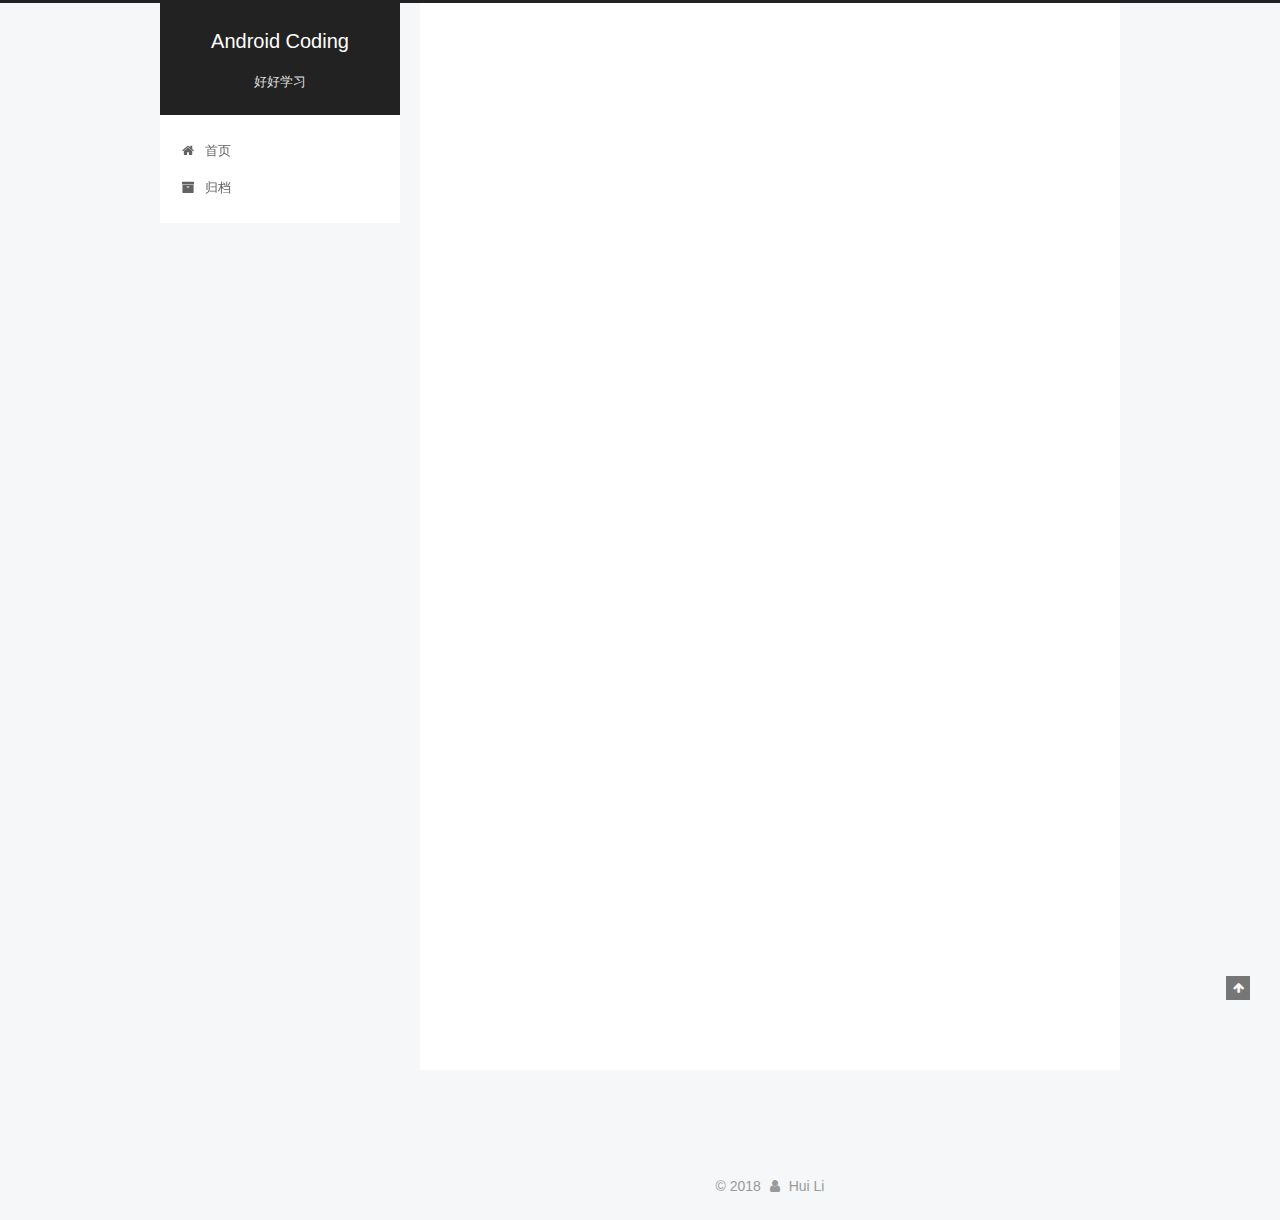
==== commit 43d20c92: "Site updated: 2018-12-18 16:52:04" ====
--- a/index.html
+++ b/index.html
@@ -444,15 +444,9 @@
 </div>
 
 
-  <div class="powered-by">由 <a class="theme-link" target="_blank" href="https://hexo.io">Hexo</a> 强力驱动</div>
-
-
-
-  <span class="post-meta-divider">|</span>
-
-
-
-  <div class="theme-info">主题 &mdash; <a class="theme-link" target="_blank" href="https://github.com/iissnan/hexo-theme-next">NexT.Pisces</a> v5.1.4</div>
+
+
+
 
 
 
--- a/css/main.css
+++ b/css/main.css
@@ -1823,7 +1823,7 @@
   width: 4px;
   height: 4px;
   border-radius: 50%;
-  background: #097726;
+  background: #3ca3ff;
 }
 .links-of-blogroll {
   font-size: 13px;
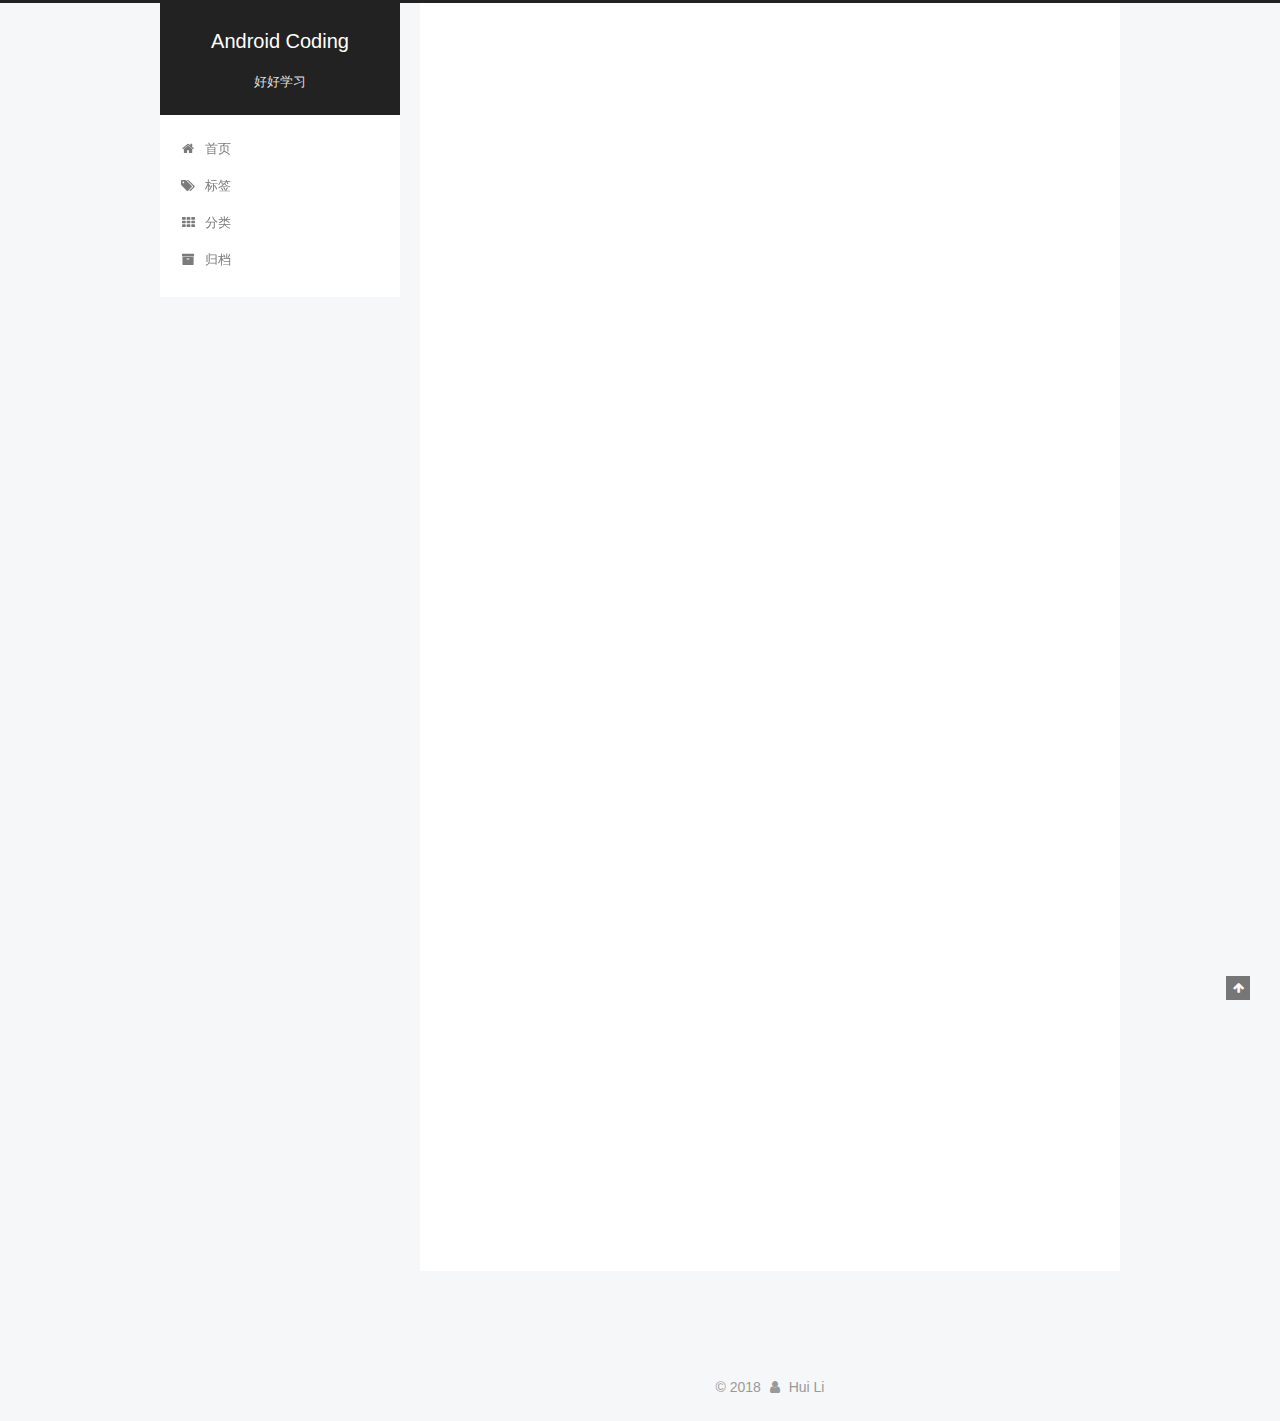
==== commit 2366e58f: "Site updated: 2018-12-18 17:16:25" ====
--- a/index.html
+++ b/index.html
@@ -190,6 +190,26 @@
         </li>
       
         
+        <li class="menu-item menu-item-tags">
+          <a href="/tags/" rel="section">
+            
+              <i class="menu-item-icon fa fa-fw fa-tags"></i> <br>
+            
+            标签
+          </a>
+        </li>
+      
+        
+        <li class="menu-item menu-item-categories">
+          <a href="/categories/" rel="section">
+            
+              <i class="menu-item-icon fa fa-fw fa-th"></i> <br>
+            
+            分类
+          </a>
+        </li>
+      
+        
         <li class="menu-item menu-item-archives">
           <a href="/archives/" rel="section">
             
@@ -218,6 +238,125 @@
           <div id="content" class="content">
             
   <section id="posts" class="posts-expand">
+    
+      
+
+  
+
+  
+  
+  
+
+  <article class="post post-type-normal" itemscope="" itemtype="http://schema.org/Article">
+  
+  
+  
+  <div class="post-block">
+    <link itemprop="mainEntityOfPage" href="http://yoursite.com/2018/12/18/android自定义view/">
+
+    <span hidden itemprop="author" itemscope="" itemtype="http://schema.org/Person">
+      <meta itemprop="name" content="Hui Li">
+      <meta itemprop="description" content="">
+      <meta itemprop="image" content="/images/avatar.gif">
+    </span>
+
+    <span hidden itemprop="publisher" itemscope="" itemtype="http://schema.org/Organization">
+      <meta itemprop="name" content="Android Coding">
+    </span>
+
+    
+      <header class="post-header">
+
+        
+        
+          <h1 class="post-title" itemprop="name headline">
+                
+                <a class="post-title-link" href="/2018/12/18/android自定义view/" itemprop="url">android自定义view</a></h1>
+        
+
+        <div class="post-meta">
+          <span class="post-time">
+            
+              <span class="post-meta-item-icon">
+                <i class="fa fa-calendar-o"></i>
+              </span>
+              
+                <span class="post-meta-item-text">发表于</span>
+              
+              <time title="创建于" itemprop="dateCreated datePublished" datetime="2018-12-18T17:15:44+08:00">
+                2018-12-18
+              </time>
+            
+
+            
+
+            
+          </span>
+
+          
+
+          
+            
+          
+
+          
+          
+
+          
+
+          
+
+          
+
+        </div>
+      </header>
+    
+
+    
+    
+    
+    <div class="post-body" itemprop="articleBody">
+
+      
+      
+
+      
+        
+          
+            
+          
+        
+      
+    </div>
+    
+    
+    
+
+    
+
+    
+
+    
+
+    <footer class="post-footer">
+      
+
+      
+
+      
+
+      
+      
+        <div class="post-eof"></div>
+      
+    </footer>
+  </div>
+  
+  
+  
+  </article>
+
+
     
       
 
@@ -393,7 +532,7 @@
               
                 <a href="/archives/">
               
-                  <span class="site-state-item-count">1</span>
+                  <span class="site-state-item-count">2</span>
                   <span class="site-state-item-name">日志</span>
                 </a>
               </div>
--- a/css/main.css
+++ b/css/main.css
@@ -1823,7 +1823,7 @@
   width: 4px;
   height: 4px;
   border-radius: 50%;
-  background: #3ca3ff;
+  background: #dd1183;
 }
 .links-of-blogroll {
   font-size: 13px;
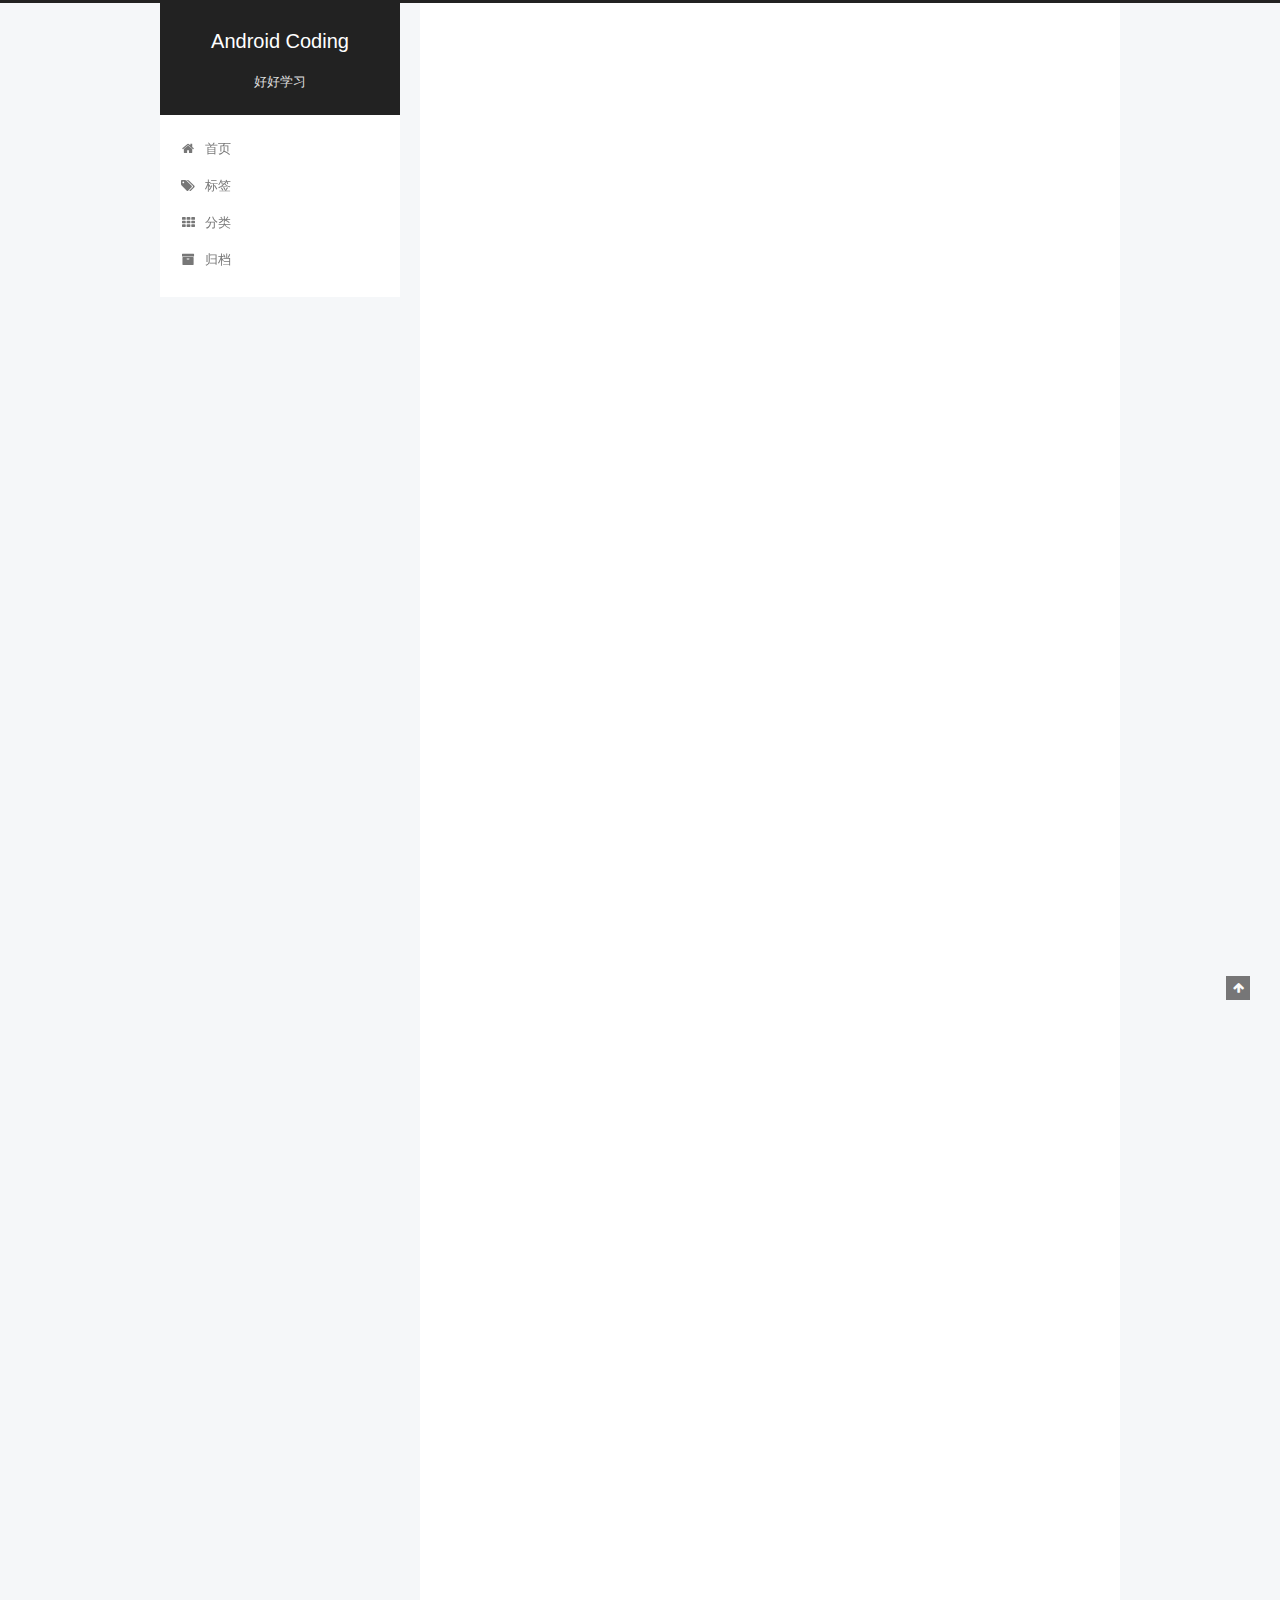
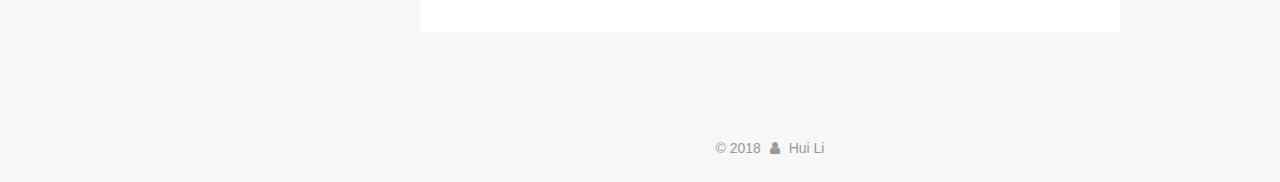
==== commit bcef19a1: "Site updated: 2018-12-18 17:29:59" ====
--- a/index.html
+++ b/index.html
@@ -252,7 +252,7 @@
   
   
   <div class="post-block">
-    <link itemprop="mainEntityOfPage" href="http://yoursite.com/2018/12/18/android自定义view/">
+    <link itemprop="mainEntityOfPage" href="http://yoursite.com/2018/12/18/Android-APP启动优化/">
 
     <span hidden itemprop="author" itemscope="" itemtype="http://schema.org/Person">
       <meta itemprop="name" content="Hui Li">
@@ -271,7 +271,7 @@
         
           <h1 class="post-title" itemprop="name headline">
                 
-                <a class="post-title-link" href="/2018/12/18/android自定义view/" itemprop="url">android自定义view</a></h1>
+                <a class="post-title-link" href="/2018/12/18/Android-APP启动优化/" itemprop="url">Android APP启动优化</a></h1>
         
 
         <div class="post-meta">
@@ -283,6 +283,125 @@
               
                 <span class="post-meta-item-text">发表于</span>
               
+              <time title="创建于" itemprop="dateCreated datePublished" datetime="2018-12-18T17:29:45+08:00">
+                2018-12-18
+              </time>
+            
+
+            
+
+            
+          </span>
+
+          
+
+          
+            
+          
+
+          
+          
+
+          
+
+          
+
+          
+
+        </div>
+      </header>
+    
+
+    
+    
+    
+    <div class="post-body" itemprop="articleBody">
+
+      
+      
+
+      
+        
+          
+            
+          
+        
+      
+    </div>
+    
+    
+    
+
+    
+
+    
+
+    
+
+    <footer class="post-footer">
+      
+
+      
+
+      
+
+      
+      
+        <div class="post-eof"></div>
+      
+    </footer>
+  </div>
+  
+  
+  
+  </article>
+
+
+    
+      
+
+  
+
+  
+  
+  
+
+  <article class="post post-type-normal" itemscope="" itemtype="http://schema.org/Article">
+  
+  
+  
+  <div class="post-block">
+    <link itemprop="mainEntityOfPage" href="http://yoursite.com/2018/12/18/android自定义view/">
+
+    <span hidden itemprop="author" itemscope="" itemtype="http://schema.org/Person">
+      <meta itemprop="name" content="Hui Li">
+      <meta itemprop="description" content="">
+      <meta itemprop="image" content="/images/avatar.gif">
+    </span>
+
+    <span hidden itemprop="publisher" itemscope="" itemtype="http://schema.org/Organization">
+      <meta itemprop="name" content="Android Coding">
+    </span>
+
+    
+      <header class="post-header">
+
+        
+        
+          <h1 class="post-title" itemprop="name headline">
+                
+                <a class="post-title-link" href="/2018/12/18/android自定义view/" itemprop="url">android自定义view</a></h1>
+        
+
+        <div class="post-meta">
+          <span class="post-time">
+            
+              <span class="post-meta-item-icon">
+                <i class="fa fa-calendar-o"></i>
+              </span>
+              
+                <span class="post-meta-item-text">发表于</span>
+              
               <time title="创建于" itemprop="dateCreated datePublished" datetime="2018-12-18T17:15:44+08:00">
                 2018-12-18
               </time>
@@ -322,9 +441,14 @@
 
       
         
-          
-            
-          
+          自定义View是Android开发者必须了解的基础
+          <!--noindex-->
+          <div class="post-button text-center">
+            <a class="btn" href="/2018/12/18/android自定义view/">
+              阅读全文 &raquo;
+            </a>
+          </div>
+          <!--/noindex-->
         
       
     </div>
@@ -532,7 +656,7 @@
               
                 <a href="/archives/">
               
-                  <span class="site-state-item-count">2</span>
+                  <span class="site-state-item-count">3</span>
                   <span class="site-state-item-name">日志</span>
                 </a>
               </div>
@@ -540,6 +664,15 @@
 
             
 
+            
+              
+              
+              <div class="site-state-item site-state-tags">
+                
+                  <span class="site-state-item-count">1</span>
+                  <span class="site-state-item-name">标签</span>
+                
+              </div>
             
 
           </nav>
--- a/css/main.css
+++ b/css/main.css
@@ -1823,7 +1823,7 @@
   width: 4px;
   height: 4px;
   border-radius: 50%;
-  background: #dd1183;
+  background: #d53ddb;
 }
 .links-of-blogroll {
   font-size: 13px;
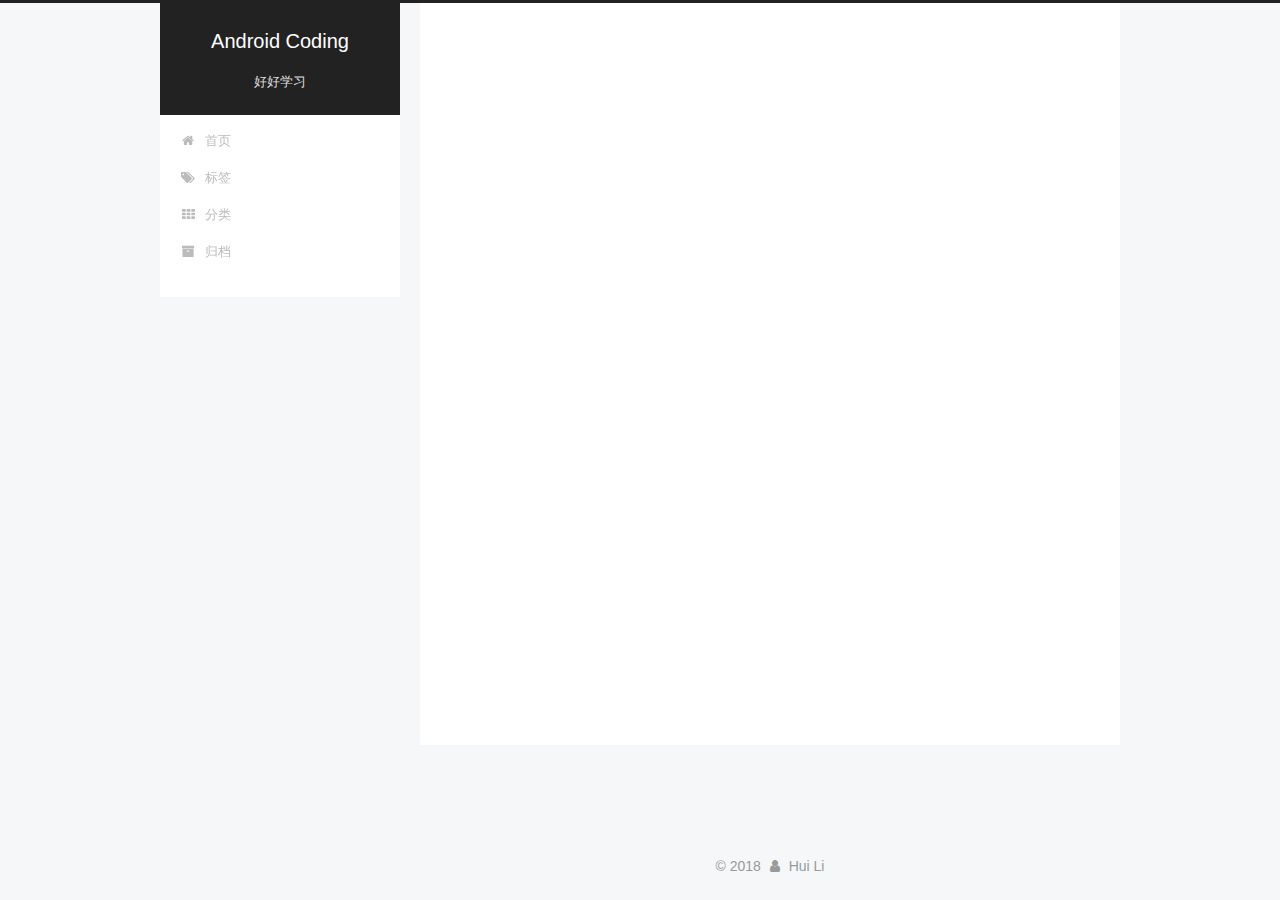
==== commit c9a26110: "Site updated: 2018-12-18 17:59:56" ====
--- a/index.html
+++ b/index.html
@@ -252,7 +252,7 @@
   
   
   <div class="post-block">
-    <link itemprop="mainEntityOfPage" href="http://yoursite.com/2018/12/18/Android-APP启动优化/">
+    <link itemprop="mainEntityOfPage" href="http://yoursite.com/2018/12/18/Android-APP-Crash优化/">
 
     <span hidden itemprop="author" itemscope="" itemtype="http://schema.org/Person">
       <meta itemprop="name" content="Hui Li">
@@ -271,7 +271,7 @@
         
           <h1 class="post-title" itemprop="name headline">
                 
-                <a class="post-title-link" href="/2018/12/18/Android-APP启动优化/" itemprop="url">Android APP启动优化</a></h1>
+                <a class="post-title-link" href="/2018/12/18/Android-APP-Crash优化/" itemprop="url">Android APP Crash优化</a></h1>
         
 
         <div class="post-meta">
@@ -283,6 +283,147 @@
               
                 <span class="post-meta-item-text">发表于</span>
               
+              <time title="创建于" itemprop="dateCreated datePublished" datetime="2018-12-18T17:54:21+08:00">
+                2018-12-18
+              </time>
+            
+
+            
+
+            
+          </span>
+
+          
+            <span class="post-category">
+            
+              <span class="post-meta-divider">|</span>
+            
+              <span class="post-meta-item-icon">
+                <i class="fa fa-folder-o"></i>
+              </span>
+              
+                <span class="post-meta-item-text">分类于</span>
+              
+              
+                <span itemprop="about" itemscope="" itemtype="http://schema.org/Thing">
+                  <a href="/categories/性能优化/" itemprop="url" rel="index">
+                    <span itemprop="name">性能优化</span>
+                  </a>
+                </span>
+
+                
+                
+              
+            </span>
+          
+
+          
+            
+          
+
+          
+          
+
+          
+
+          
+
+          
+
+        </div>
+      </header>
+    
+
+    
+    
+    
+    <div class="post-body" itemprop="articleBody">
+
+      
+      
+
+      
+        
+          
+            
+          
+        
+      
+    </div>
+    
+    
+    
+
+    
+
+    
+
+    
+
+    <footer class="post-footer">
+      
+
+      
+
+      
+
+      
+      
+        <div class="post-eof"></div>
+      
+    </footer>
+  </div>
+  
+  
+  
+  </article>
+
+
+    
+      
+
+  
+
+  
+  
+  
+
+  <article class="post post-type-normal" itemscope="" itemtype="http://schema.org/Article">
+  
+  
+  
+  <div class="post-block">
+    <link itemprop="mainEntityOfPage" href="http://yoursite.com/2018/12/18/Android-APP启动优化/">
+
+    <span hidden itemprop="author" itemscope="" itemtype="http://schema.org/Person">
+      <meta itemprop="name" content="Hui Li">
+      <meta itemprop="description" content="">
+      <meta itemprop="image" content="/images/avatar.gif">
+    </span>
+
+    <span hidden itemprop="publisher" itemscope="" itemtype="http://schema.org/Organization">
+      <meta itemprop="name" content="Android Coding">
+    </span>
+
+    
+      <header class="post-header">
+
+        
+        
+          <h1 class="post-title" itemprop="name headline">
+                
+                <a class="post-title-link" href="/2018/12/18/Android-APP启动优化/" itemprop="url">Android APP启动优化</a></h1>
+        
+
+        <div class="post-meta">
+          <span class="post-time">
+            
+              <span class="post-meta-item-icon">
+                <i class="fa fa-calendar-o"></i>
+              </span>
+              
+                <span class="post-meta-item-text">发表于</span>
+              
               <time title="创建于" itemprop="dateCreated datePublished" datetime="2018-12-18T17:29:45+08:00">
                 2018-12-18
               </time>
@@ -293,6 +434,28 @@
             
           </span>
 
+          
+            <span class="post-category">
+            
+              <span class="post-meta-divider">|</span>
+            
+              <span class="post-meta-item-icon">
+                <i class="fa fa-folder-o"></i>
+              </span>
+              
+                <span class="post-meta-item-text">分类于</span>
+              
+              
+                <span itemprop="about" itemscope="" itemtype="http://schema.org/Thing">
+                  <a href="/categories/性能优化/" itemprop="url" rel="index">
+                    <span itemprop="name">性能优化</span>
+                  </a>
+                </span>
+
+                
+                
+              
+            </span>
           
 
           
@@ -482,134 +645,6 @@
 
 
     
-      
-
-  
-
-  
-  
-  
-
-  <article class="post post-type-normal" itemscope="" itemtype="http://schema.org/Article">
-  
-  
-  
-  <div class="post-block">
-    <link itemprop="mainEntityOfPage" href="http://yoursite.com/2018/12/18/hello-world/">
-
-    <span hidden itemprop="author" itemscope="" itemtype="http://schema.org/Person">
-      <meta itemprop="name" content="Hui Li">
-      <meta itemprop="description" content="">
-      <meta itemprop="image" content="/images/avatar.gif">
-    </span>
-
-    <span hidden itemprop="publisher" itemscope="" itemtype="http://schema.org/Organization">
-      <meta itemprop="name" content="Android Coding">
-    </span>
-
-    
-      <header class="post-header">
-
-        
-        
-          <h1 class="post-title" itemprop="name headline">
-                
-                <a class="post-title-link" href="/2018/12/18/hello-world/" itemprop="url">Hello World</a></h1>
-        
-
-        <div class="post-meta">
-          <span class="post-time">
-            
-              <span class="post-meta-item-icon">
-                <i class="fa fa-calendar-o"></i>
-              </span>
-              
-                <span class="post-meta-item-text">发表于</span>
-              
-              <time title="创建于" itemprop="dateCreated datePublished" datetime="2018-12-18T13:21:05+08:00">
-                2018-12-18
-              </time>
-            
-
-            
-
-            
-          </span>
-
-          
-
-          
-            
-          
-
-          
-          
-
-          
-
-          
-
-          
-
-        </div>
-      </header>
-    
-
-    
-    
-    
-    <div class="post-body" itemprop="articleBody">
-
-      
-      
-
-      
-        
-          
-            <p>Welcome to <a href="https://hexo.io/" target="_blank" rel="noopener">Hexo</a>! This is your very first post. Check <a href="https://hexo.io/docs/" target="_blank" rel="noopener">documentation</a> for more info. If you get any problems when using Hexo, you can find the answer in <a href="https://hexo.io/docs/troubleshooting.html" target="_blank" rel="noopener">troubleshooting</a> or you can ask me on <a href="https://github.com/hexojs/hexo/issues" target="_blank" rel="noopener">GitHub</a>.</p>
-<h2 id="Quick-Start"><a href="#Quick-Start" class="headerlink" title="Quick Start"></a>Quick Start</h2><h3 id="Create-a-new-post"><a href="#Create-a-new-post" class="headerlink" title="Create a new post"></a>Create a new post</h3><figure class="highlight bash"><table><tr><td class="gutter"><pre><span class="line">1</span><br></pre></td><td class="code"><pre><span class="line">$ hexo new <span class="string">"My New Post"</span></span><br></pre></td></tr></table></figure>
-<p>More info: <a href="https://hexo.io/docs/writing.html" target="_blank" rel="noopener">Writing</a></p>
-<h3 id="Run-server"><a href="#Run-server" class="headerlink" title="Run server"></a>Run server</h3><figure class="highlight bash"><table><tr><td class="gutter"><pre><span class="line">1</span><br></pre></td><td class="code"><pre><span class="line">$ hexo server</span><br></pre></td></tr></table></figure>
-<p>More info: <a href="https://hexo.io/docs/server.html" target="_blank" rel="noopener">Server</a></p>
-<h3 id="Generate-static-files"><a href="#Generate-static-files" class="headerlink" title="Generate static files"></a>Generate static files</h3><figure class="highlight bash"><table><tr><td class="gutter"><pre><span class="line">1</span><br></pre></td><td class="code"><pre><span class="line">$ hexo generate</span><br></pre></td></tr></table></figure>
-<p>More info: <a href="https://hexo.io/docs/generating.html" target="_blank" rel="noopener">Generating</a></p>
-<h3 id="Deploy-to-remote-sites"><a href="#Deploy-to-remote-sites" class="headerlink" title="Deploy to remote sites"></a>Deploy to remote sites</h3><figure class="highlight bash"><table><tr><td class="gutter"><pre><span class="line">1</span><br></pre></td><td class="code"><pre><span class="line">$ hexo deploy</span><br></pre></td></tr></table></figure>
-<p>More info: <a href="https://hexo.io/docs/deployment.html" target="_blank" rel="noopener">Deployment</a></p>
-
-          
-        
-      
-    </div>
-    
-    
-    
-
-    
-
-    
-
-    
-
-    <footer class="post-footer">
-      
-
-      
-
-      
-
-      
-      
-        <div class="post-eof"></div>
-      
-    </footer>
-  </div>
-  
-  
-  
-  </article>
-
-
-    
   </section>
 
   
@@ -663,13 +698,22 @@
             
 
             
+              
+              
+              <div class="site-state-item site-state-categories">
+                
+                  <span class="site-state-item-count">1</span>
+                  <span class="site-state-item-name">分类</span>
+                
+              </div>
+            
 
             
               
               
               <div class="site-state-item site-state-tags">
                 
-                  <span class="site-state-item-count">1</span>
+                  <span class="site-state-item-count">3</span>
                   <span class="site-state-item-name">标签</span>
                 
               </div>
--- a/css/main.css
+++ b/css/main.css
@@ -1823,7 +1823,7 @@
   width: 4px;
   height: 4px;
   border-radius: 50%;
-  background: #d53ddb;
+  background: #6c4e9d;
 }
 .links-of-blogroll {
   font-size: 13px;
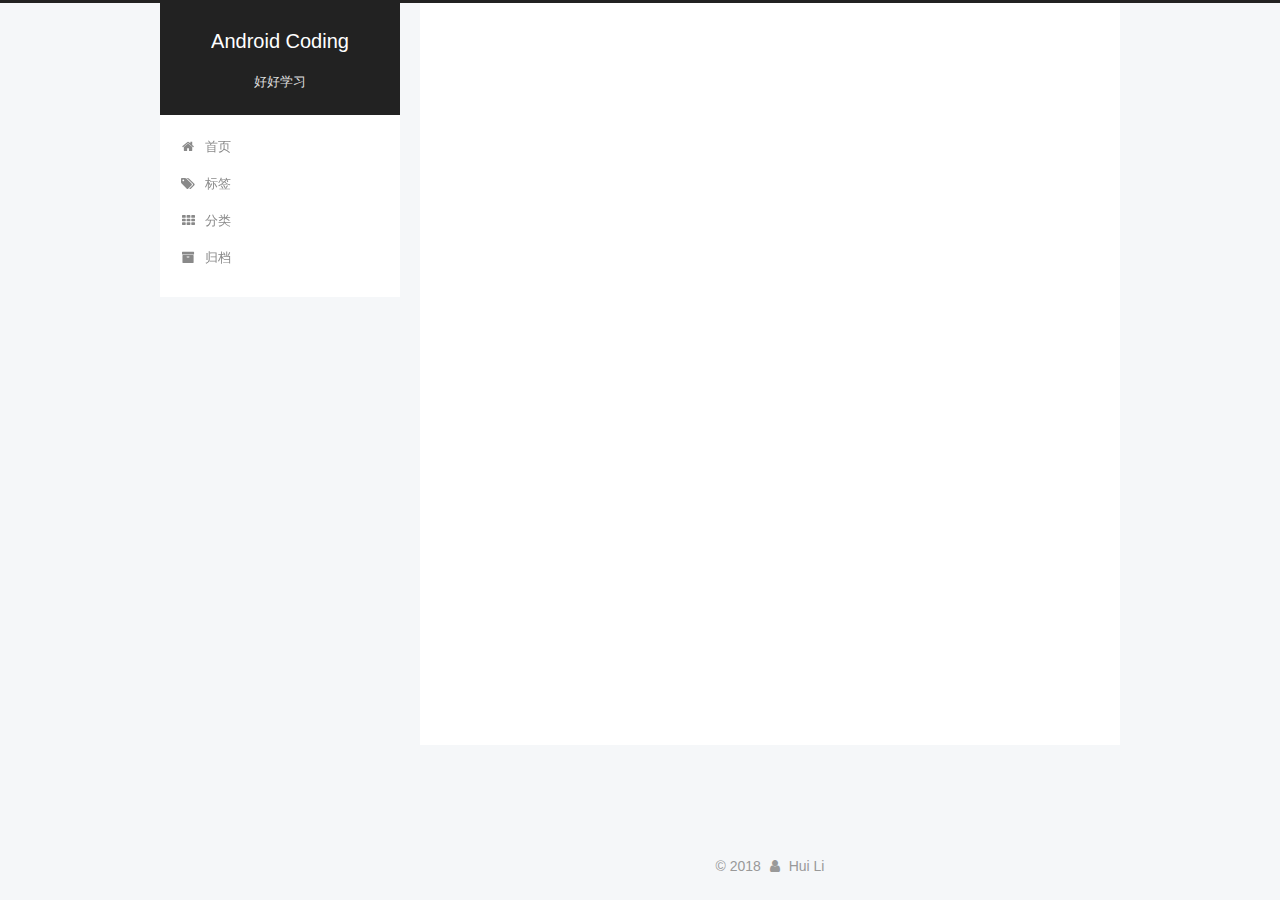
==== commit a569c454: "Site updated: 2018-12-18 18:15:06" ====
--- a/index.html
+++ b/index.html
@@ -80,6 +80,7 @@
 
 
 <meta name="description" content="一个帮助Android程序员成长的博客">
+<meta name="keywords" content="Java, Android, Kotlin, React Native, Flutter, 数据结构与算法, 源码解析">
 <meta property="og:type" content="website">
 <meta property="og:title" content="Android Coding">
 <meta property="og:url" content="http://yoursite.com/index.html">
--- a/css/main.css
+++ b/css/main.css
@@ -1823,7 +1823,7 @@
   width: 4px;
   height: 4px;
   border-radius: 50%;
-  background: #6c4e9d;
+  background: #ff4236;
 }
 .links-of-blogroll {
   font-size: 13px;
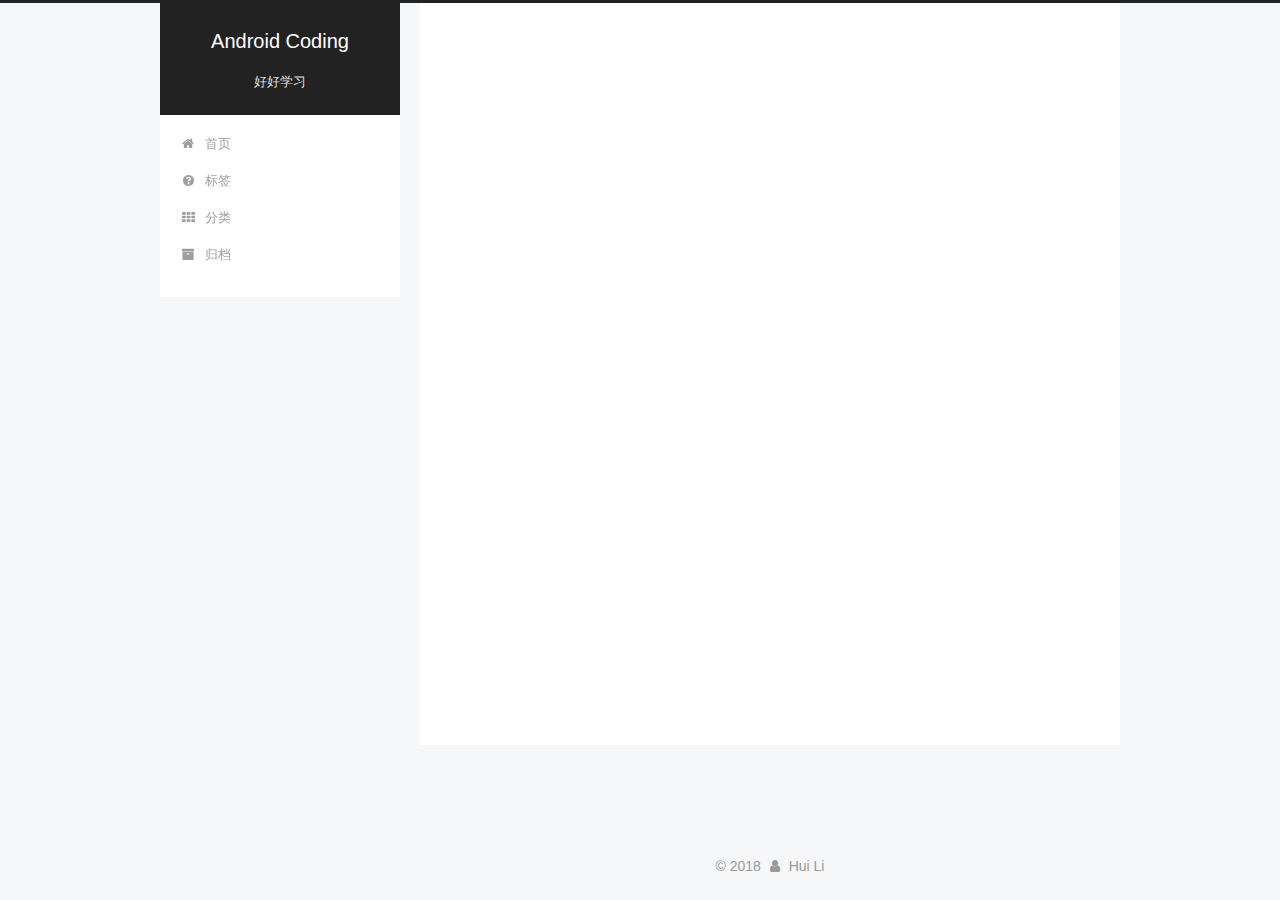
==== commit a13de8ec: "Site updated: 2018-12-18 18:31:06" ====
--- a/index.html
+++ b/index.html
@@ -192,9 +192,9 @@
       
         
         <li class="menu-item menu-item-tags">
-          <a href="/tags/" rel="section">
-            
-              <i class="menu-item-icon fa fa-fw fa-tags"></i> <br>
+          <a href="/tags" rel="section">
+            
+              <i class="menu-item-icon fa fa-fw fa-question-circle"></i> <br>
             
             标签
           </a>
--- a/css/main.css
+++ b/css/main.css
@@ -1823,7 +1823,7 @@
   width: 4px;
   height: 4px;
   border-radius: 50%;
-  background: #ff4236;
+  background: #b0871f;
 }
 .links-of-blogroll {
   font-size: 13px;
